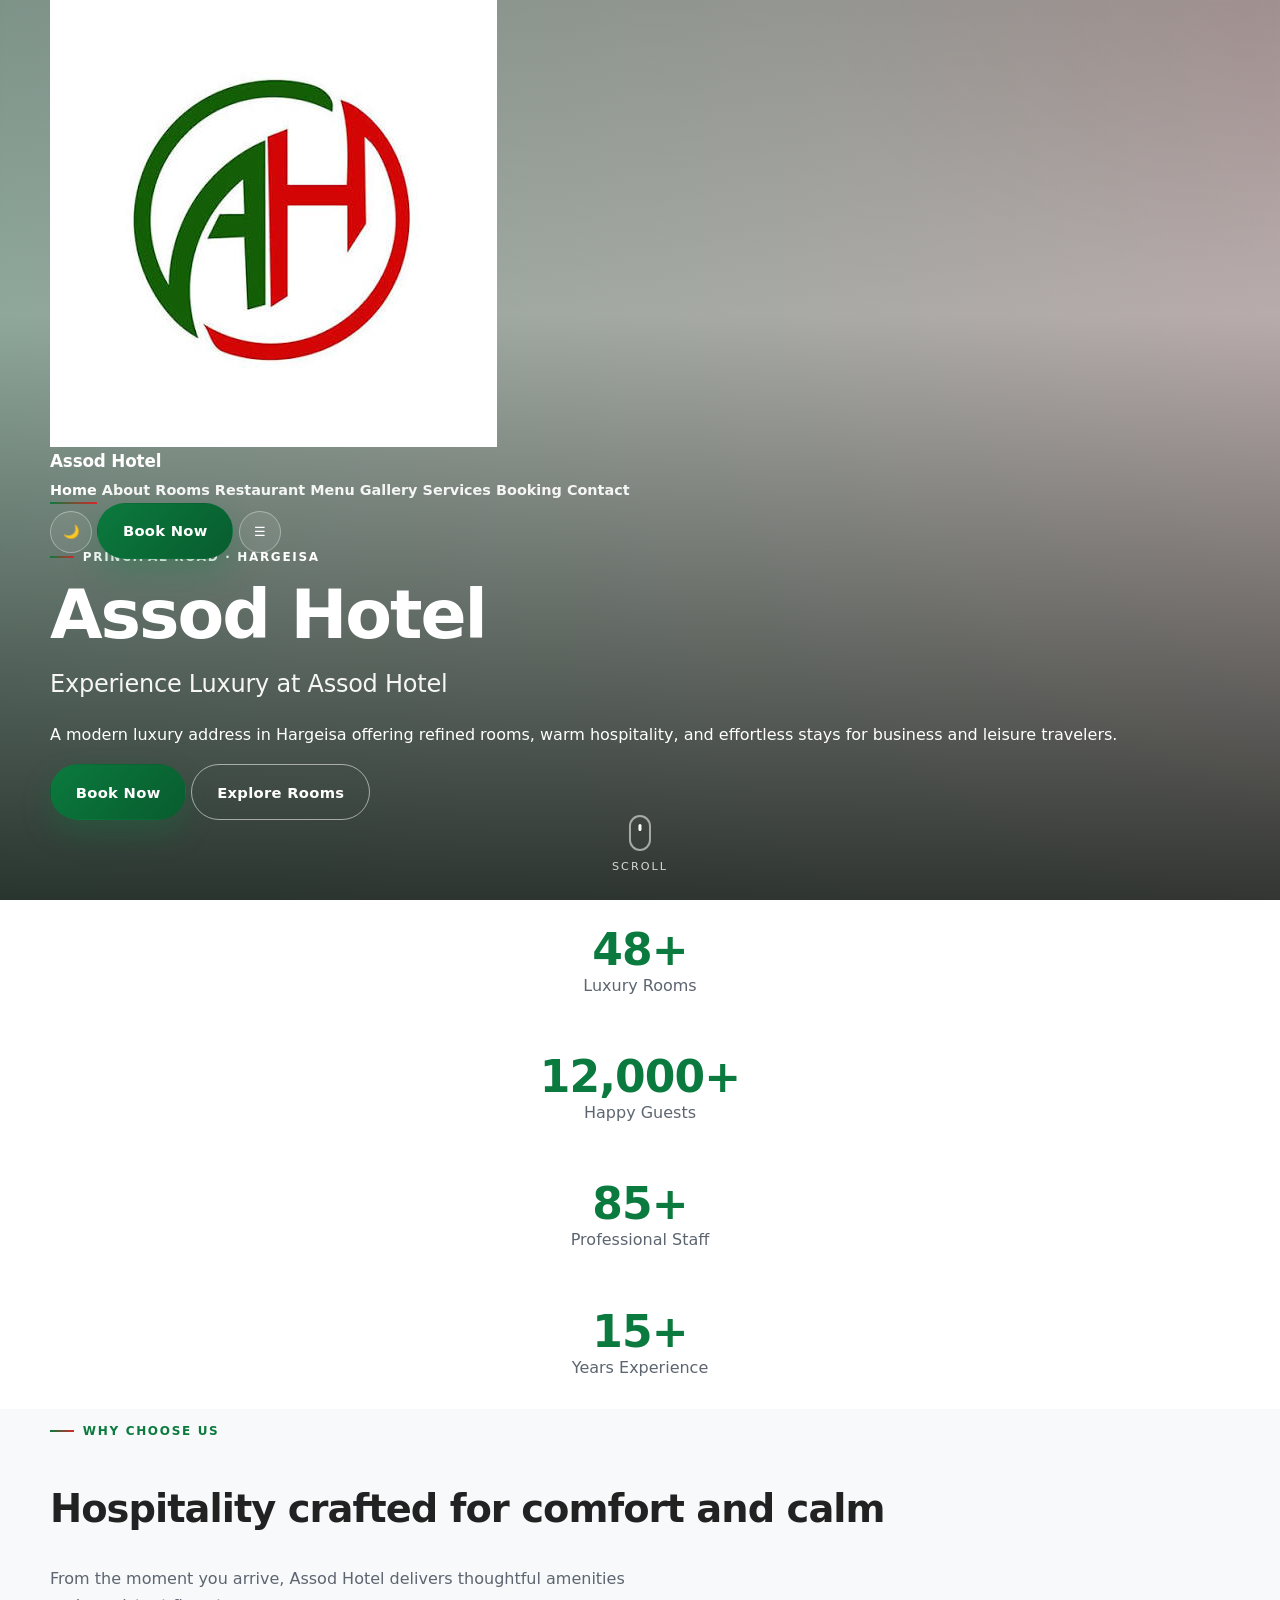
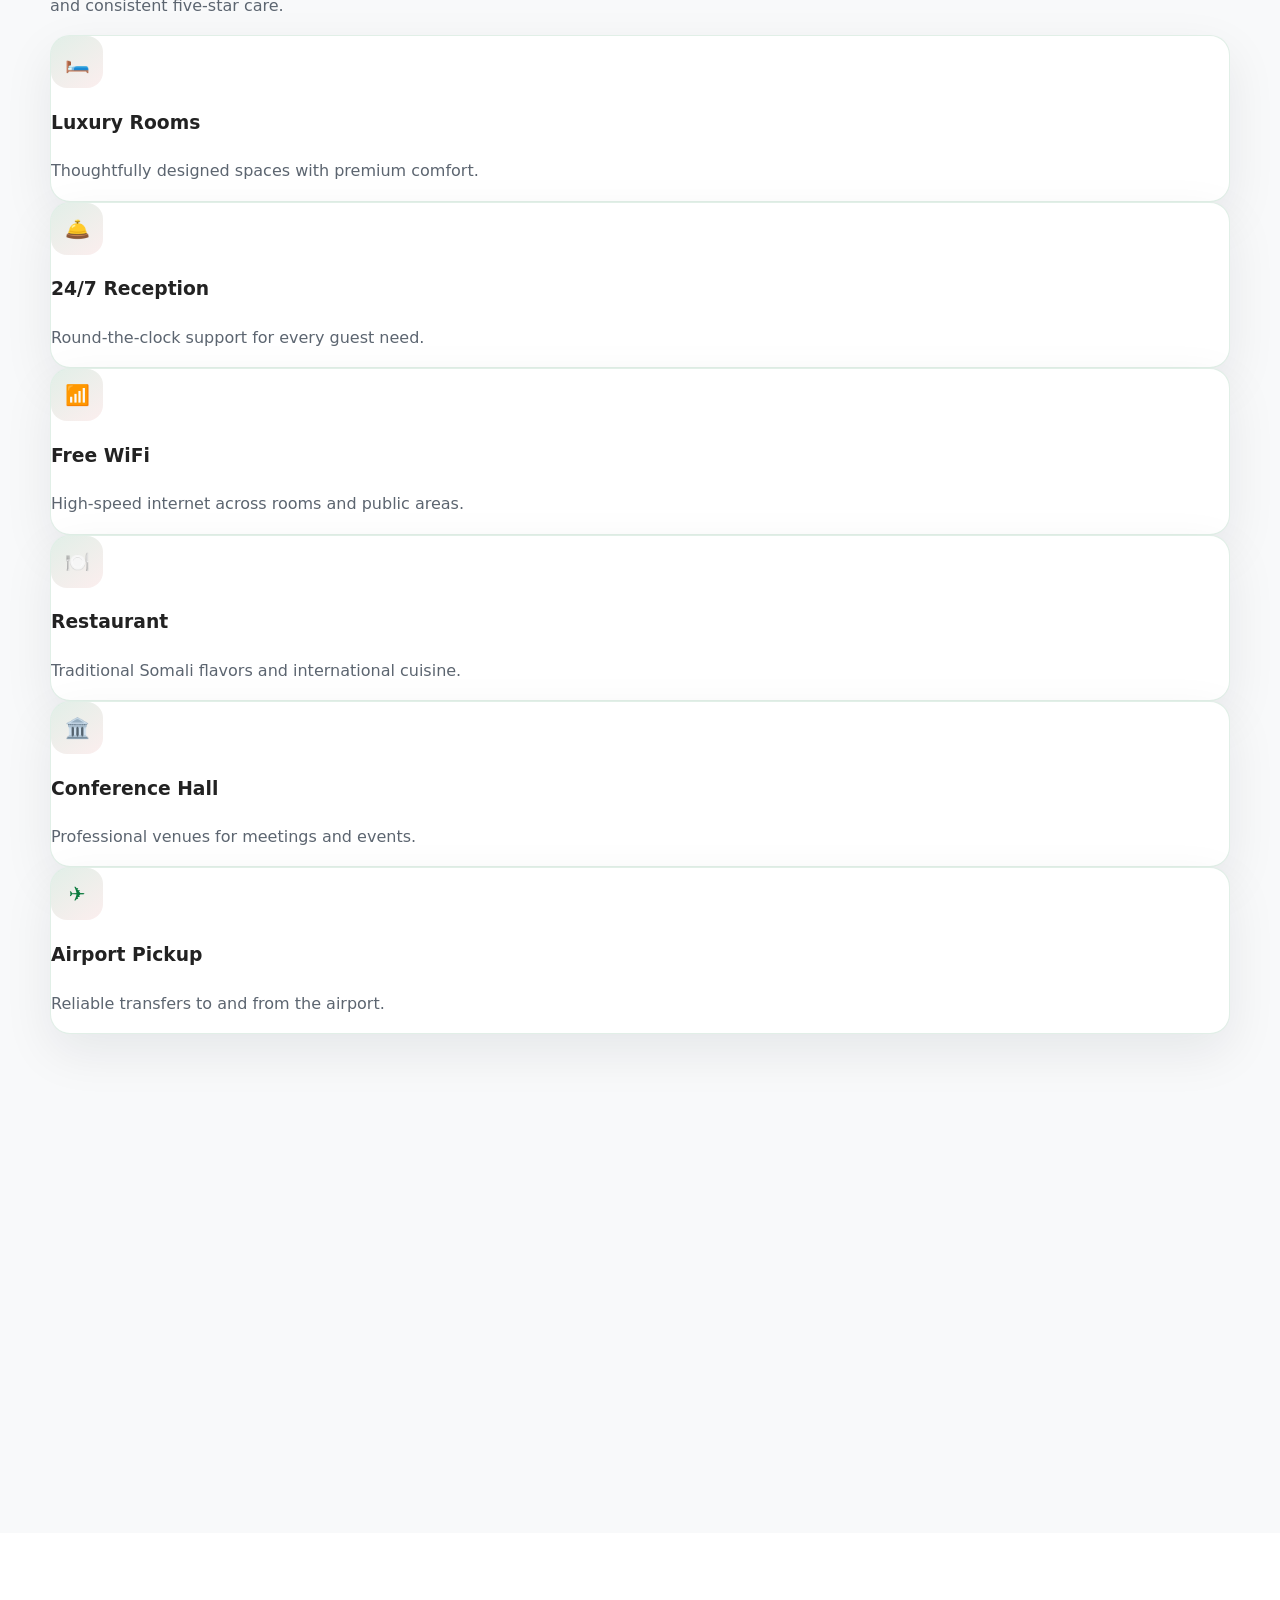
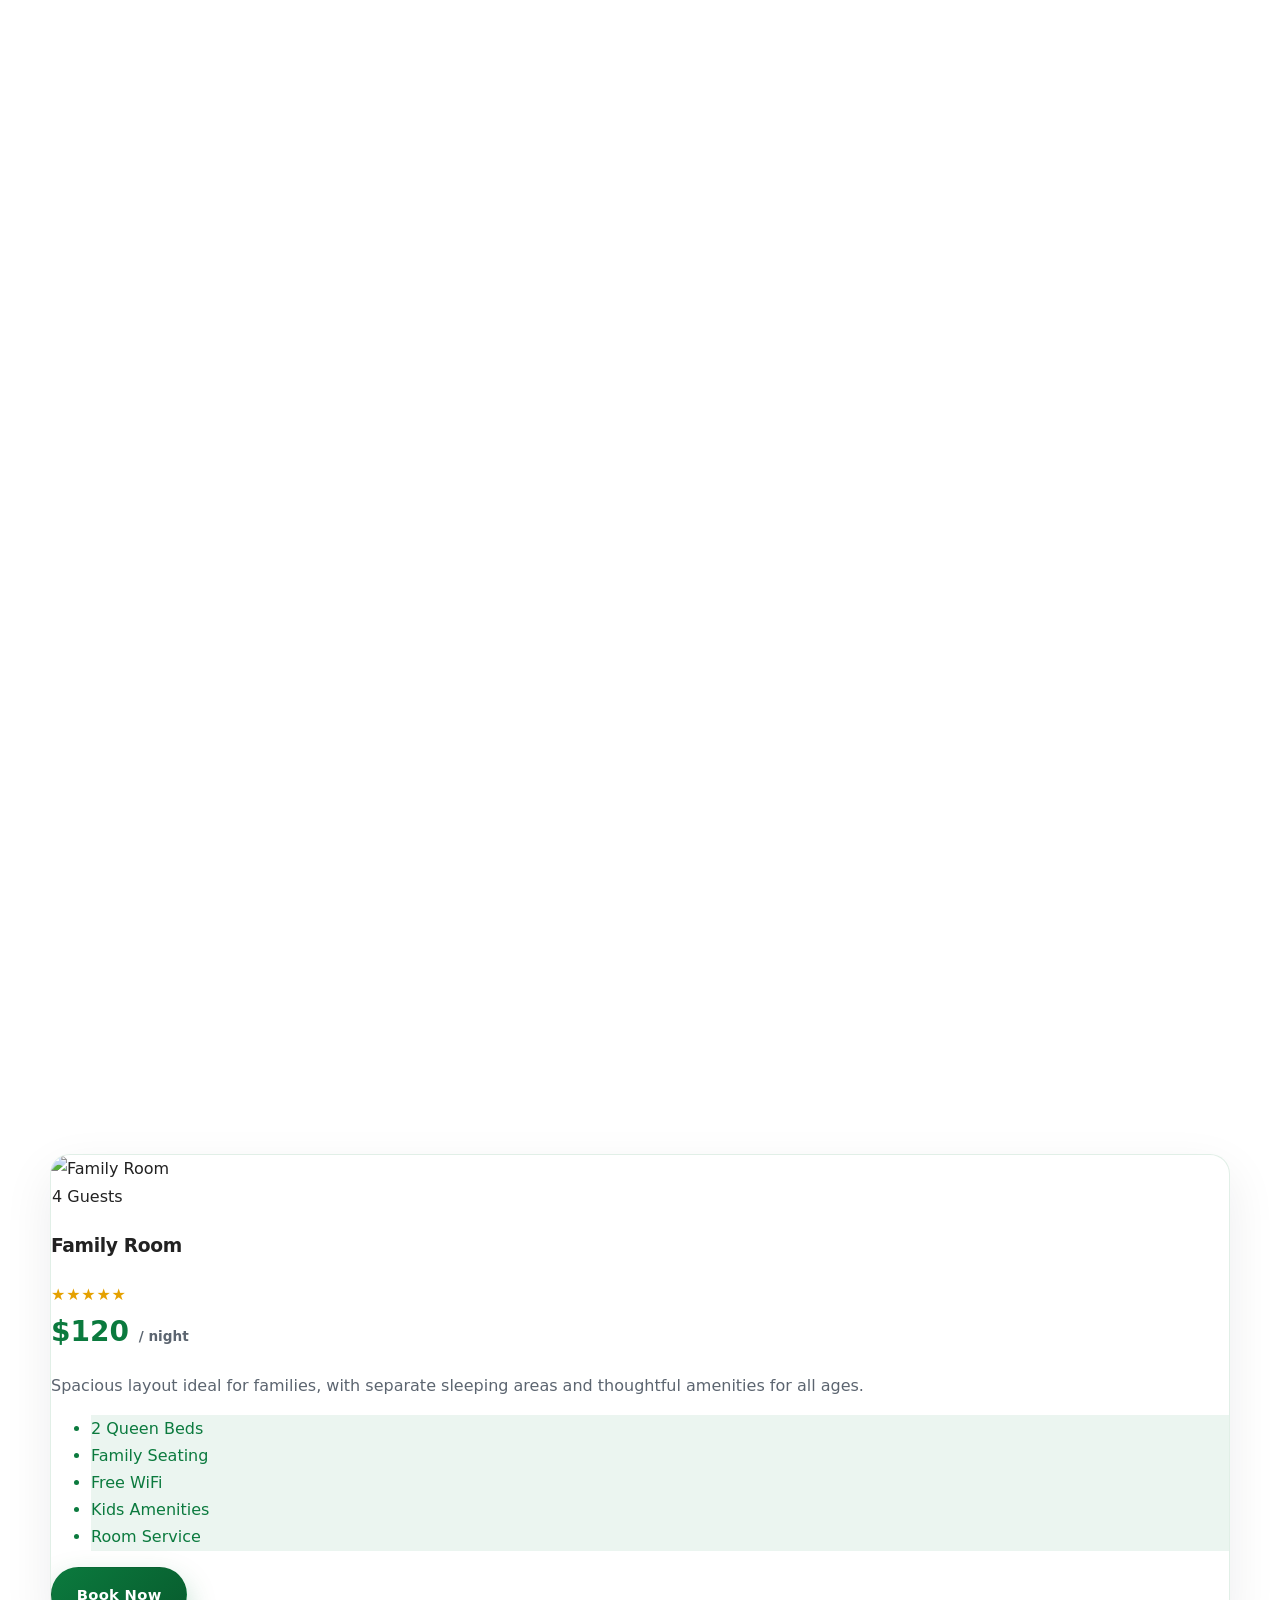
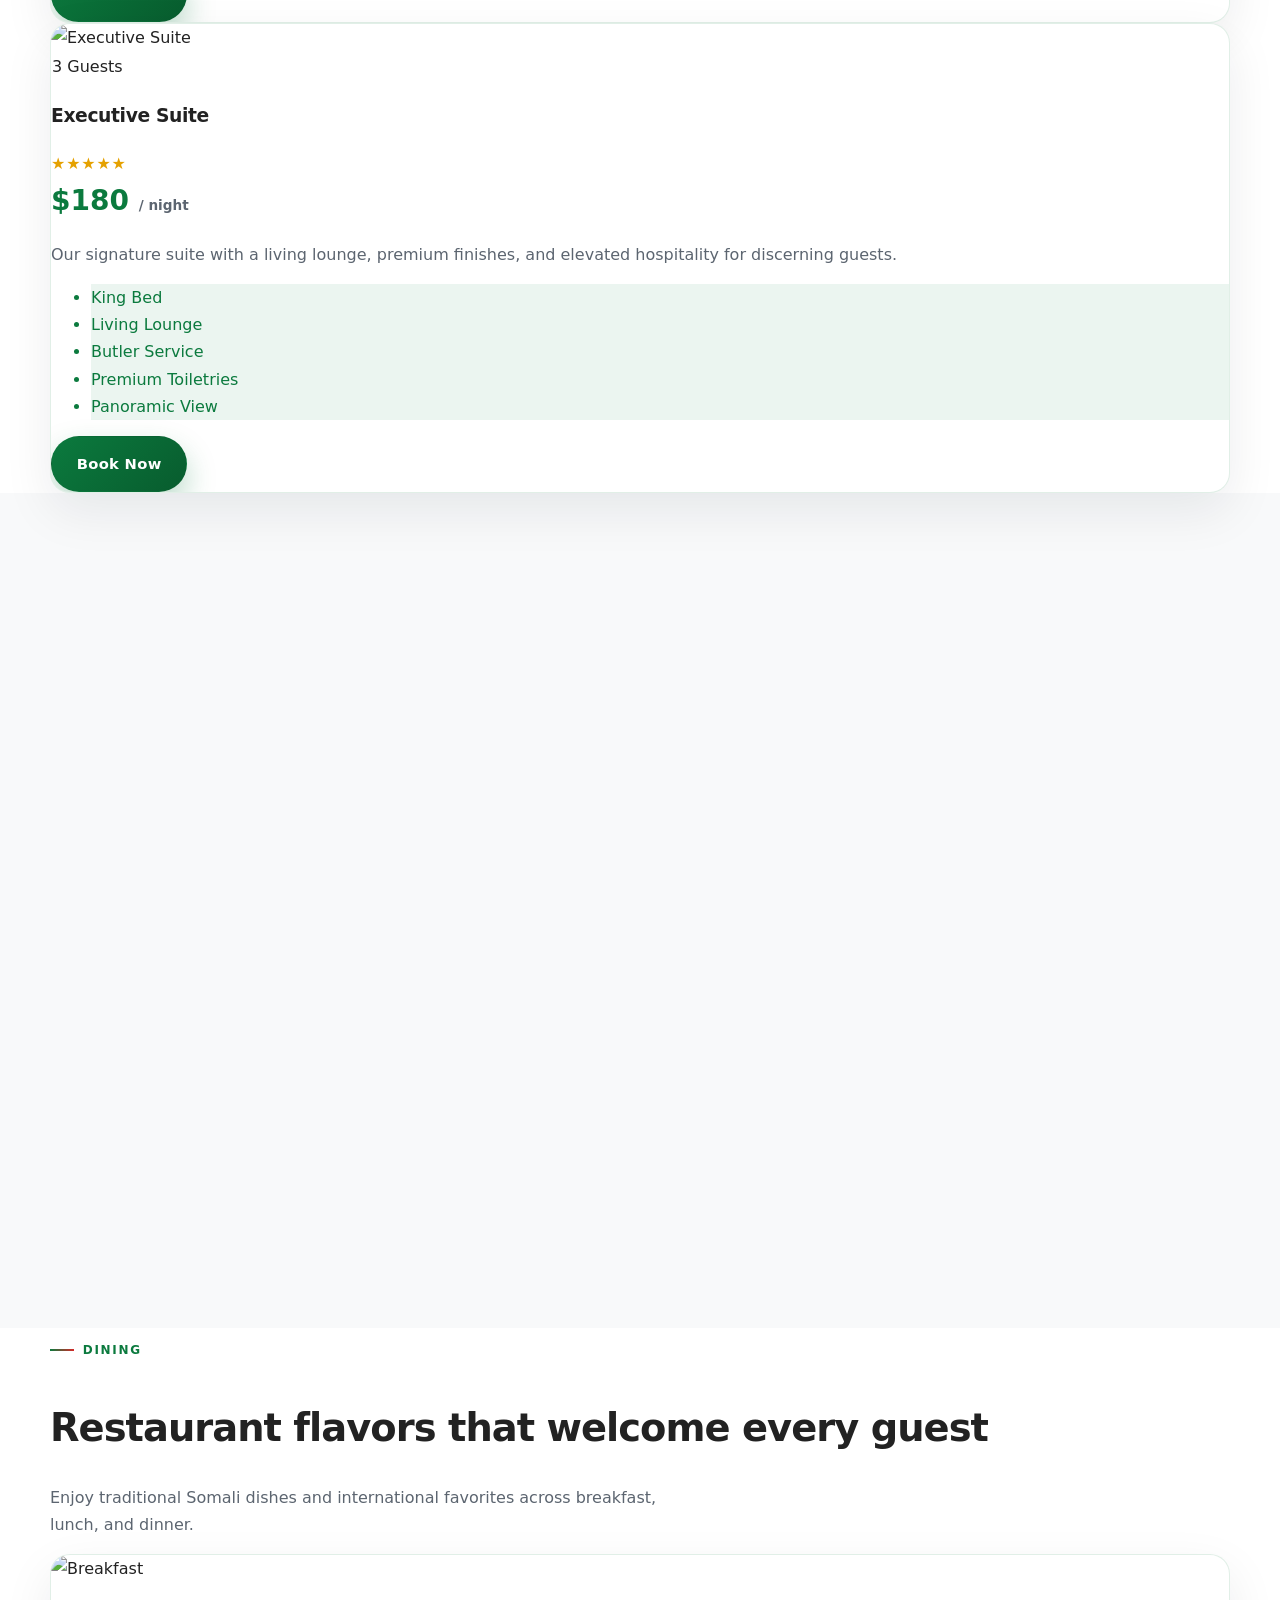
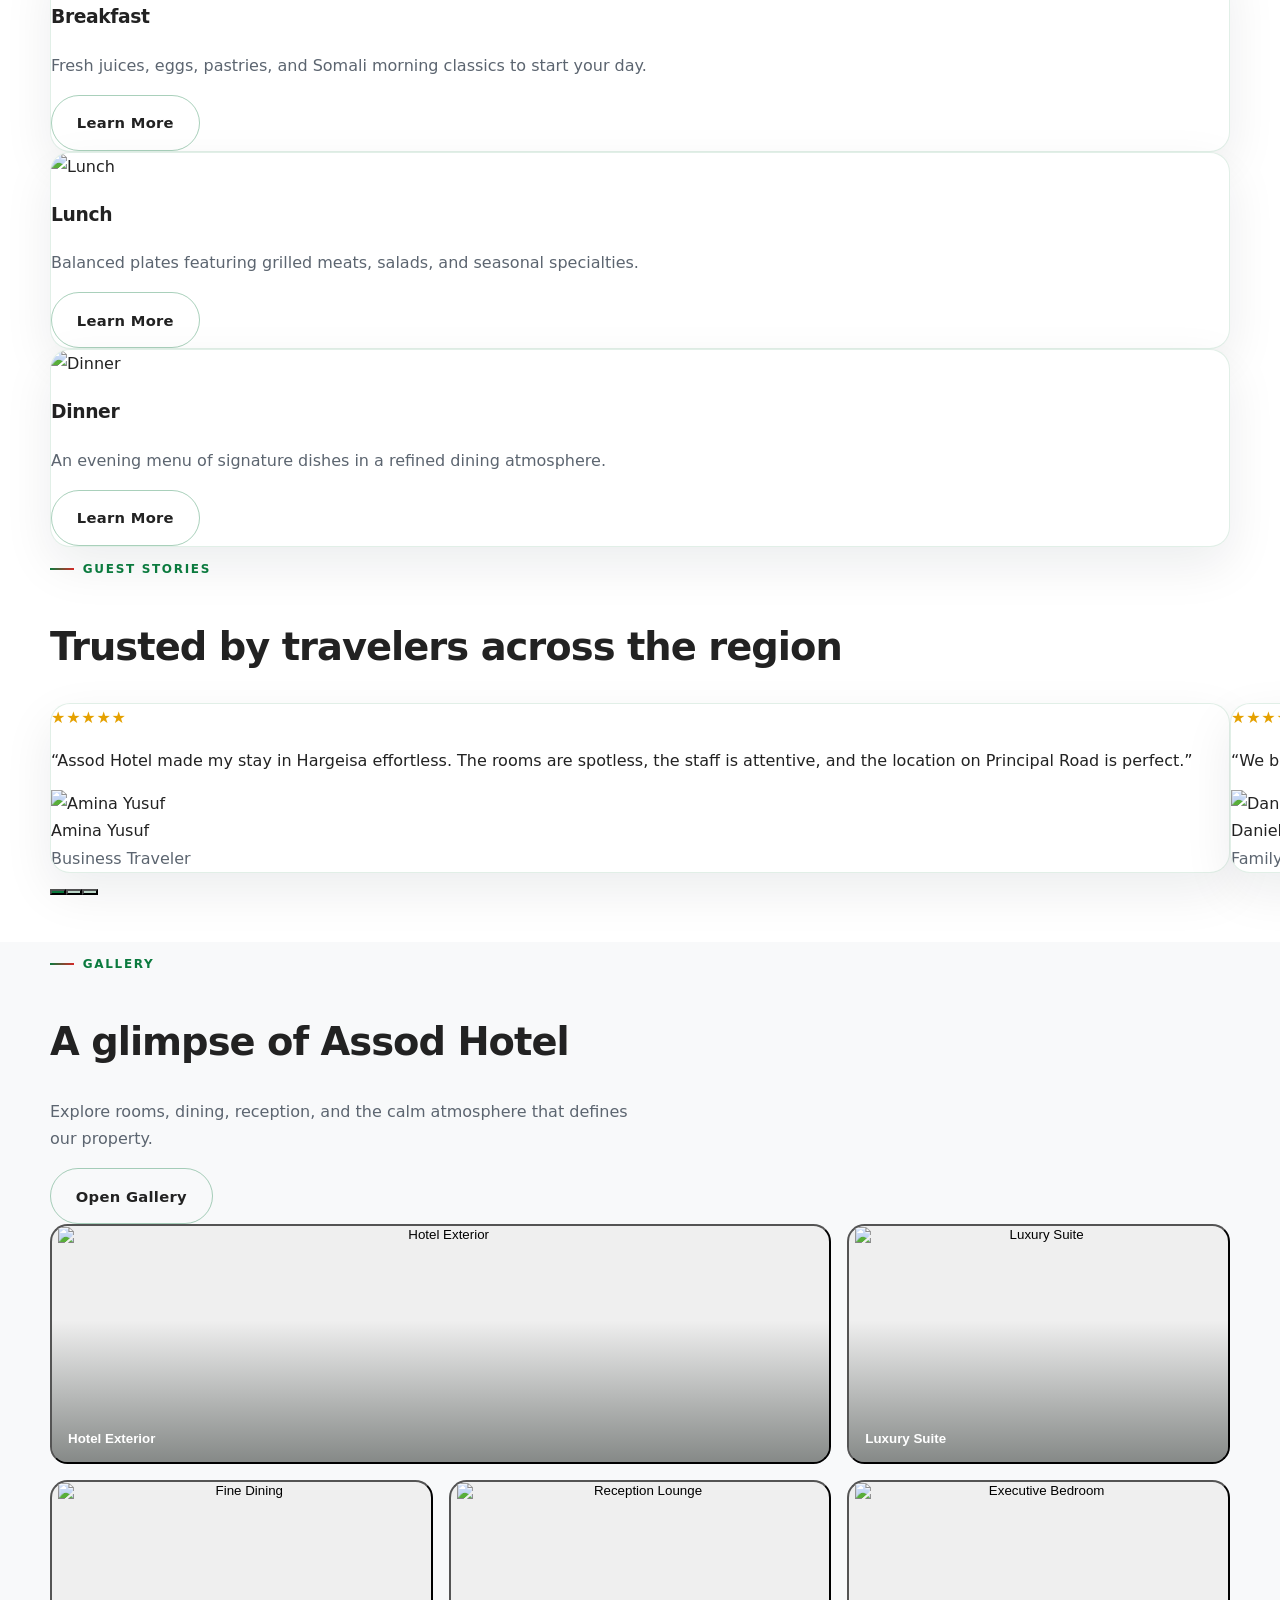
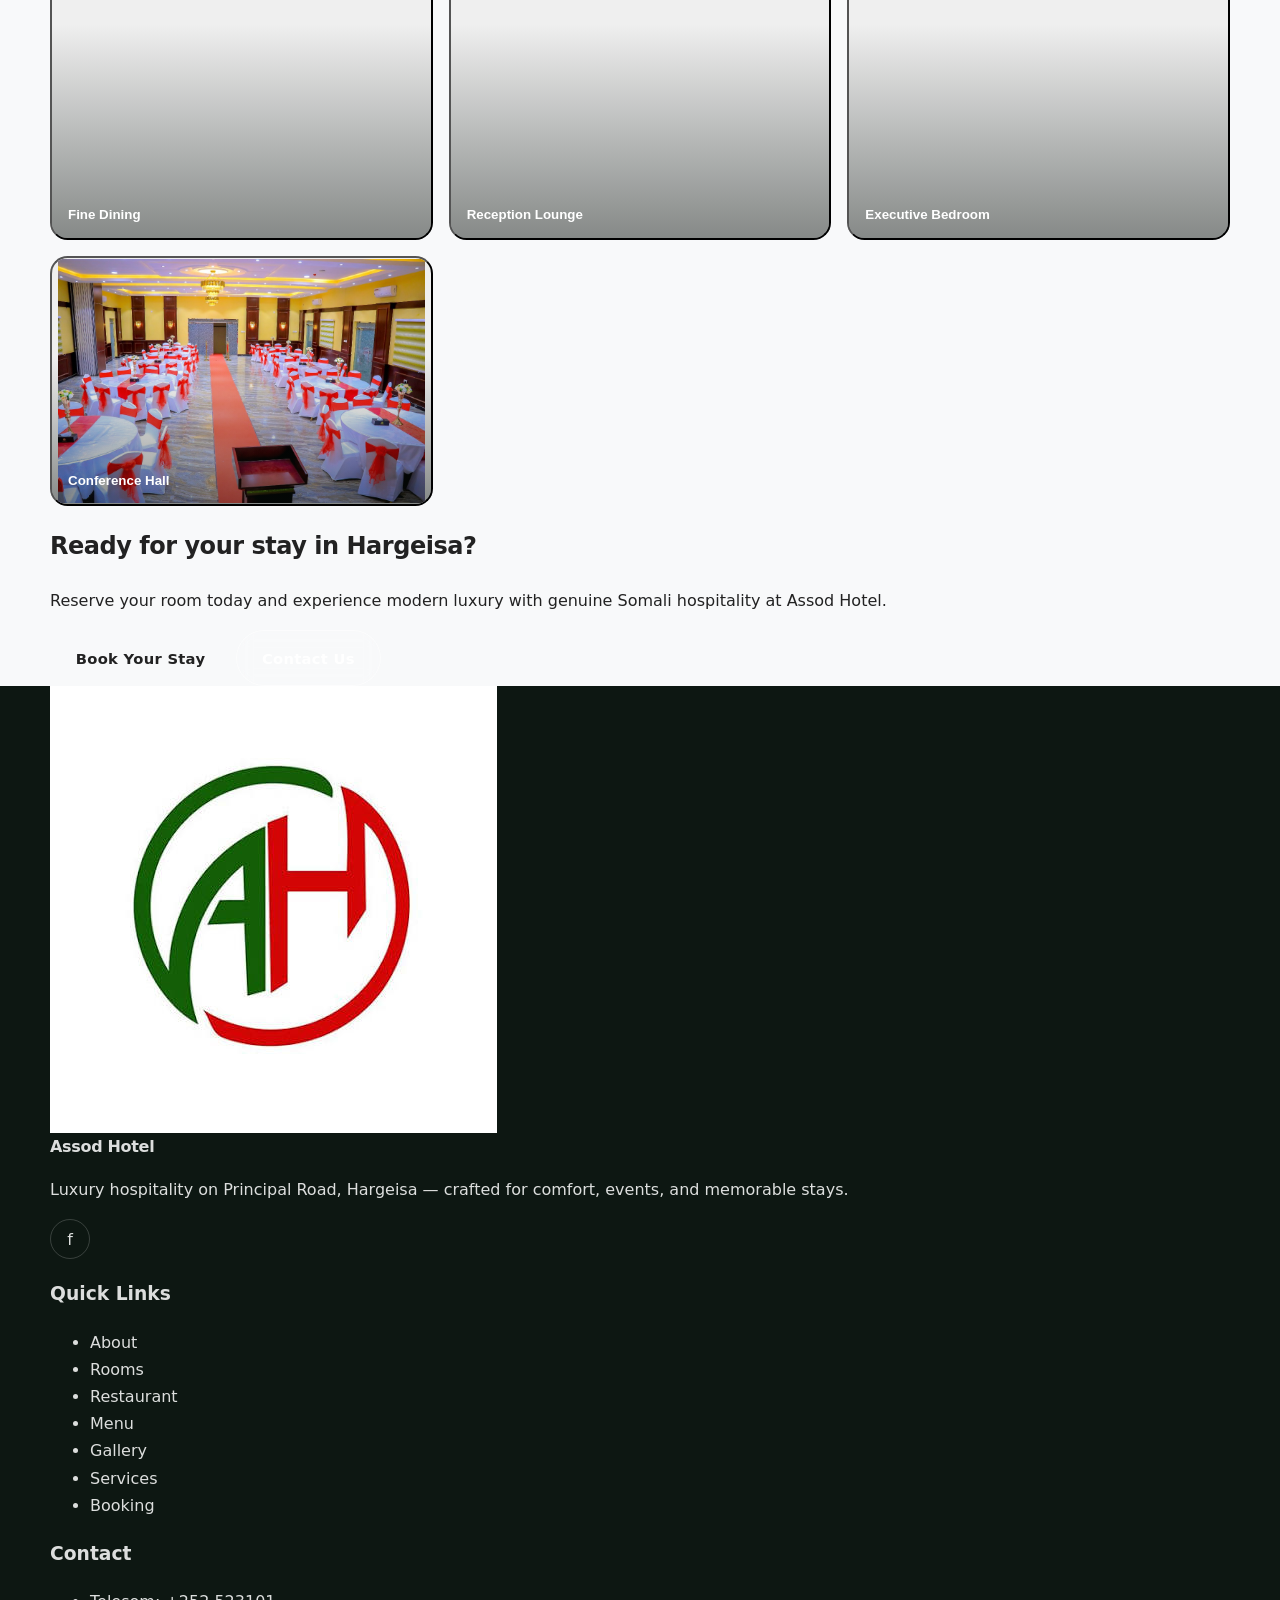
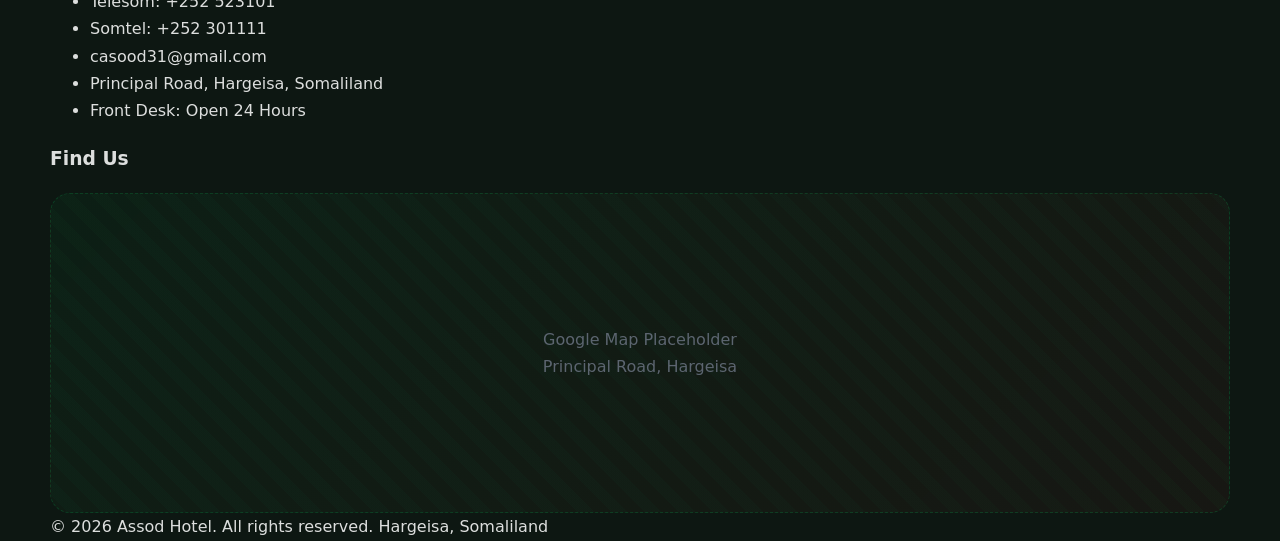
==== index.html @ 48a9e573 "Initial commit" ====
<!DOCTYPE html>
<html lang="en">
<head>
  <meta charset="UTF-8" />
  <meta name="viewport" content="width=device-width, initial-scale=1.0" />
  <meta name="description" content="Assod Hotel — luxury hospitality on Principal Road, Hargeisa, Somaliland." />
  <title>Assod Hotel | Experience Luxury in Hargeisa</title>
  <link rel="icon" href="assets/logo.png" type="image/png" />
  <link rel="preconnect" href="https://fonts.googleapis.com" />
  <link rel="preconnect" href="https://fonts.gstatic.com" crossorigin />
  <link href="https://fonts.googleapis.com/css2?family=Cormorant+Garamond:wght@500;600;700&family=Manrope:wght@400;500;600;700;800&display=swap" rel="stylesheet" />
  <script src="https://cdn.tailwindcss.com"></script>
  <script>
    tailwind.config = {
      darkMode: "class",
      theme: {
        extend: {
          colors: {
            brand: { green: "#0B7A3E", red: "#D62828", light: "#F8F9FA", dark: "#222222" }
          },
          fontFamily: {
            display: ['"Cormorant Garamond"', "Georgia", "serif"],
            sans: ['"Manrope"', "system-ui", "sans-serif"]
          }
        }
      }
    };
  </script>
  <link rel="stylesheet" href="css/style.css" />
</head>
<body class="font-sans antialiased">
  <!-- Sticky Navigation -->
  <header class="site-header is-transparent" data-site-header>
    <div class="container-assod h-full flex items-center justify-between gap-4">
      <a href="index.html" class="flex items-center gap-3 shrink-0">
        <img src="assets/logo.png" alt="Assod Hotel logo" class="w-11 h-11 object-contain" />
        <span class="brand-name hidden sm:inline">Assod Hotel</span>
      </a>

      <nav class="hidden lg:flex items-center gap-6" aria-label="Primary">
        <a href="index.html" class="nav-link is-active" data-nav-link>Home</a>
        <a href="about.html" class="nav-link" data-nav-link>About</a>
        <a href="rooms.html" class="nav-link" data-nav-link>Rooms</a>
        <a href="restaurant.html" class="nav-link" data-nav-link>Restaurant</a>
        <a href="menu.html" class="nav-link" data-nav-link>Menu</a>
        <a href="gallery.html" class="nav-link" data-nav-link>Gallery</a>
        <a href="services.html" class="nav-link" data-nav-link>Services</a>
        <a href="booking.html" class="nav-link" data-nav-link>Booking</a>
        <a href="contact.html" class="nav-link" data-nav-link>Contact</a>
      </nav>

      <div class="flex items-center gap-2 sm:gap-3">
        <button type="button" class="icon-btn" data-theme-toggle aria-label="Toggle dark mode">🌙</button>
        <a href="booking.html" class="btn btn-primary hidden sm:inline-flex !py-2.5 !px-4 text-sm">Book Now</a>
        <button type="button" class="icon-btn lg:hidden" data-menu-open aria-label="Open menu">☰</button>
      </div>
    </div>
  </header>

  <!-- Mobile Menu -->
  <div class="mobile-menu" data-mobile-menu>
    <div class="mobile-panel">
      <div class="flex items-center justify-between mb-8">
        <div class="flex items-center gap-3">
          <img src="assets/logo.png" alt="" class="w-10 h-10" />
          <span class="font-display text-xl font-semibold">Assod Hotel</span>
        </div>
        <button type="button" class="icon-btn !text-[inherit] !border-[var(--border)] !bg-[var(--surface-2)]" data-menu-close aria-label="Close menu">×</button>
      </div>
      <nav class="flex flex-col gap-4 text-lg font-semibold" aria-label="Mobile">
        <a href="index.html" data-menu-close>Home</a>
        <a href="about.html" data-menu-close>About</a>
        <a href="rooms.html" data-menu-close>Rooms</a>
        <a href="restaurant.html" data-menu-close>Restaurant</a>
        <a href="menu.html" data-menu-close>Menu</a>
        <a href="gallery.html" data-menu-close>Gallery</a>
        <a href="services.html" data-menu-close>Services</a>
        <a href="booking.html" data-menu-close>Booking</a>
        <a href="contact.html" data-menu-close>Contact</a>
      </nav>
      <a href="booking.html" class="btn btn-primary w-full mt-8">Book Now</a>
    </div>
  </div>

  <main>
    <!-- Hero -->
    <section class="hero">
      <div class="hero-media" style="background-image:url('https://images.unsplash.com/photo-1566073771259-6a8506099945?auto=format&amp;fit=crop&amp;w=2000&amp;q=80')"></div>
      <div class="hero-overlay"></div>
      <div class="hero-content">
        <div class="container-assod">
          <p class="section-kicker !text-white/90 mb-4" style="color:#fff">Principal Road · Hargeisa</p>
          <h1 class="hero-brand">Assod Hotel</h1>
          <p class="hero-sub">Experience Luxury at Assod Hotel</p>
          <p class="max-w-xl text-white/85 text-base md:text-lg mb-8">
            A modern luxury address in Hargeisa offering refined rooms, warm hospitality, and effortless stays for business and leisure travelers.
          </p>
          <div class="flex flex-wrap gap-3">
            <a href="booking.html" class="btn btn-primary">Book Now</a>
            <a href="rooms.html" class="btn btn-outline">Explore Rooms</a>
          </div>
        </div>
      </div>
      <div class="scroll-indicator" aria-hidden="true">
        <div class="scroll-mouse"></div>
        <span>Scroll</span>
      </div>
    </section>

    <!-- Stats -->
    <section class="py-16 surface">
      <div class="container-assod">
        <div class="grid grid-cols-2 lg:grid-cols-4 gap-4" data-stats-grid></div>
      </div>
    </section>

    <!-- Why Choose / Features -->
    <section class="py-20">
      <div class="container-assod">
        <div class="max-w-2xl mb-12 reveal">
          <p class="section-kicker mb-3">Why Choose Us</p>
          <h2 class="section-title mb-4">Hospitality crafted for comfort and calm</h2>
          <p class="section-lead">From the moment you arrive, Assod Hotel delivers thoughtful amenities and consistent five-star care.</p>
        </div>
        <div class="grid sm:grid-cols-2 lg:grid-cols-3 gap-5" data-features-grid></div>
      </div>
    </section>

    <!-- Featured Rooms -->
    <section class="py-20 surface">
      <div class="container-assod">
        <div class="flex flex-col md:flex-row md:items-end md:justify-between gap-6 mb-12 reveal">
          <div class="max-w-xl">
            <p class="section-kicker mb-3">Featured Rooms</p>
            <h2 class="section-title mb-4">Stay in rooms designed for rest and refinement</h2>
            <p class="section-lead">Choose from luxury rooms, family spaces, and our executive suite — all with premium finishes and attentive service.</p>
          </div>
          <a href="rooms.html" class="btn btn-outline-dark shrink-0">View All Rooms</a>
        </div>
        <div class="grid md:grid-cols-2 xl:grid-cols-4 gap-6" data-rooms-grid data-limit="4"></div>
      </div>
    </section>

    <!-- Our Services Preview -->
    <section class="py-20">
      <div class="container-assod">
        <div class="flex flex-col md:flex-row md:items-end md:justify-between gap-6 mb-12 reveal">
          <div class="max-w-xl">
            <p class="section-kicker mb-3">Our Services</p>
            <h2 class="section-title mb-4">Premium amenities for every guest</h2>
            <p class="section-lead">Restaurant dining, fitness, banquet spaces, meeting rooms, and more — all designed for a seamless Assod stay.</p>
          </div>
          <a href="services.html" class="btn btn-outline-dark shrink-0">View All Services</a>
        </div>
        <div class="services-grid" data-services-grid data-limit="3"></div>
      </div>
    </section>

    <!-- Restaurant Preview -->
    <section class="py-20 surface">
      <div class="container-assod">
        <div class="max-w-2xl mb-12 reveal">
          <p class="section-kicker mb-3">Dining</p>
          <h2 class="section-title mb-4">Restaurant flavors that welcome every guest</h2>
          <p class="section-lead">Enjoy traditional Somali dishes and international favorites across breakfast, lunch, and dinner.</p>
        </div>
        <div class="grid md:grid-cols-3 gap-6" data-restaurant-preview></div>
      </div>
    </section>

    <!-- Testimonials -->
    <section class="py-20 surface">
      <div class="container-assod">
        <div class="max-w-2xl mb-12 reveal">
          <p class="section-kicker mb-3">Guest Stories</p>
          <h2 class="section-title mb-4">Trusted by travelers across the region</h2>
        </div>
        <div class="relative max-w-3xl mx-auto reveal" data-testimonials>
          <div class="overflow-hidden">
            <div class="testimonial-track flex transition-transform duration-500" data-testimonial-track style="transform:translateX(0)"></div>
          </div>
          <div class="flex items-center justify-between mt-6">
            <div class="flex gap-2" data-testimonial-dots></div>
            <div class="flex gap-2">
              <button type="button" class="icon-btn !text-[inherit] !border-[var(--border)] !bg-[var(--surface)]" data-testimonial-prev aria-label="Previous">‹</button>
              <button type="button" class="icon-btn !text-[inherit] !border-[var(--border)] !bg-[var(--surface)]" data-testimonial-next aria-label="Next">›</button>
            </div>
          </div>
        </div>
      </div>
    </section>

    <!-- Gallery Preview -->
    <section class="py-20">
      <div class="container-assod">
        <div class="flex flex-col md:flex-row md:items-end md:justify-between gap-6 mb-12 reveal">
          <div class="max-w-xl">
            <p class="section-kicker mb-3">Gallery</p>
            <h2 class="section-title mb-4">A glimpse of Assod Hotel</h2>
            <p class="section-lead">Explore rooms, dining, reception, and the calm atmosphere that defines our property.</p>
          </div>
          <a href="gallery.html" class="btn btn-outline-dark shrink-0">Open Gallery</a>
        </div>
        <div class="gallery-grid" data-home-gallery></div>
      </div>
    </section>

    <!-- CTA -->
    <section class="py-20 relative overflow-hidden">
      <div class="absolute inset-0" style="background:linear-gradient(135deg,#0B7A3E 0%,#085c2e 55%,#8b1c1c 100%)"></div>
      <div class="container-assod relative z-10 text-white text-center reveal">
        <h2 class="font-display text-4xl md:text-5xl font-semibold mb-4">Ready for your stay in Hargeisa?</h2>
        <p class="max-w-xl mx-auto text-white/85 mb-8">Reserve your room today and experience modern luxury with genuine Somali hospitality at Assod Hotel.</p>
        <div class="flex flex-wrap justify-center gap-3">
          <a href="booking.html" class="btn bg-white text-brand-green hover:bg-brand-light">Book Your Stay</a>
          <a href="contact.html" class="btn btn-outline">Contact Us</a>
        </div>
      </div>
    </section>
  </main>

  <!-- Footer -->
  <footer class="site-footer pt-16 pb-8">
    <div class="container-assod grid md:grid-cols-2 lg:grid-cols-4 gap-10 mb-12">
      <div>
        <div class="flex items-center gap-3 mb-4">
          <img src="assets/logo.png" alt="Assod Hotel" class="w-12 h-12 bg-white rounded-full p-1" />
          <span class="font-display text-2xl font-semibold text-white">Assod Hotel</span>
        </div>
        <p class="text-white/70 text-sm leading-relaxed mb-5">Luxury hospitality on Principal Road, Hargeisa — crafted for comfort, events, and memorable stays.</p>
        <a href="https://facebook.com" class="social-link" aria-label="Facebook" target="_blank" rel="noopener">f</a>
      </div>
      <div>
        <h3 class="font-bold text-white mb-4">Quick Links</h3>
        <ul class="space-y-2 text-sm text-white/75">
          <li><a href="about.html">About</a></li>
          <li><a href="rooms.html">Rooms</a></li>
          <li><a href="restaurant.html">Restaurant</a></li>
          <li><a href="menu.html">Menu</a></li>
          <li><a href="gallery.html">Gallery</a></li>
          <li><a href="services.html">Services</a></li>
          <li><a href="booking.html">Booking</a></li>
        </ul>
      </div>
      <div>
        <h3 class="font-bold text-white mb-4">Contact</h3>
        <ul class="space-y-2 text-sm text-white/75">
          <li>Telesom: <a href="tel:+252523101">+252 523101</a></li>
          <li>Somtel: <a href="tel:+252301111">+252 301111</a></li>
          <li><a href="mailto:casood31@gmail.com">casood31@gmail.com</a></li>
          <li>Principal Road, Hargeisa, Somaliland</li>
          <li>Front Desk: Open 24 Hours</li>
        </ul>
      </div>
      <div>
        <h3 class="font-bold text-white mb-4">Find Us</h3>
        <div class="map-placeholder !min-h-[180px] !text-white/70 !border-white/20">
          <div>
            <div class="font-semibold text-white mb-1">Google Map Placeholder</div>
            <div class="text-xs">Principal Road, Hargeisa</div>
          </div>
        </div>
      </div>
    </div>
    <div class="container-assod border-t border-white/10 pt-6 text-sm text-white/55 flex flex-col sm:flex-row gap-2 sm:justify-between">
      <span>© <span data-year></span> Assod Hotel. All rights reserved.</span>
      <span>Hargeisa, Somaliland</span>
    </div>
  </footer>

  <script src="js/app.js"></script>
</body>
</html>
---- css/style.css ----
/* =========================================================
   Assod Hotel — Custom Styles
   Brand: #0B7A3E (green) · #D62828 (red) · #FFFFFF
   ========================================================= */

:root {
  --brand-green: #0B7A3E;
  --brand-green-dark: #085c2e;
  --brand-green-light: #0f944c;
  --brand-red: #D62828;
  --brand-red-dark: #b01f1f;
  --white: #FFFFFF;
  --light-gray: #F8F9FA;
  --dark-text: #222222;
  --muted: #5c6570;
  --border: rgba(11, 122, 62, 0.12);
  --shadow: 0 18px 50px rgba(17, 24, 39, 0.08);
  --shadow-lg: 0 28px 70px rgba(17, 24, 39, 0.14);
  --radius: 1.25rem;
  --nav-h: 80px;
  --font-display: "Inter", system-ui, -apple-system, "Segoe UI", sans-serif;
  --font-body: "Inter", system-ui, -apple-system, "Segoe UI", sans-serif;
  --surface: #ffffff;
  --surface-2: #f4f6f5;
  --text: #222222;
  --text-muted: #5c6570;
  --overlay: rgba(10, 22, 16, 0.55);
}

html.dark {
  --light-gray: #121816;
  --dark-text: #f3f5f4;
  --muted: #a7b0aa;
  --border: rgba(255, 255, 255, 0.08);
  --shadow: 0 18px 50px rgba(0, 0, 0, 0.35);
  --shadow-lg: 0 28px 70px rgba(0, 0, 0, 0.45);
  --surface: #161d19;
  --surface-2: #1d2621;
  --text: #f3f5f4;
  --text-muted: #a7b0aa;
  --overlay: rgba(4, 10, 7, 0.72);
}

*,
*::before,
*::after {
  box-sizing: border-box;
}

html {
  scroll-behavior: smooth;
}

body {
  margin: 0;
  font-family: var(--font-body);
  color: var(--text);
  background:
    radial-gradient(1200px 600px at 10% -10%, rgba(11, 122, 62, 0.08), transparent 60%),
    radial-gradient(900px 500px at 100% 0%, rgba(214, 40, 40, 0.06), transparent 55%),
    var(--light-gray);
  line-height: 1.7;
  overflow-x: hidden;
  transition: background 0.35s ease, color 0.35s ease;
}

img {
  max-width: 100%;
  display: block;
}

a {
  color: inherit;
  text-decoration: none;
}

::selection {
  background: rgba(11, 122, 62, 0.2);
  color: var(--brand-green-dark);
}

/* Typography */
.font-display {
  font-family: var(--font-display);
  font-weight: 600;
  letter-spacing: -0.02em;
}

.section-kicker {
  display: inline-flex;
  align-items: center;
  gap: 0.55rem;
  font-size: 0.75rem;
  font-weight: 600;
  letter-spacing: 0.14em;
  text-transform: uppercase;
  color: var(--brand-green);
}

.section-kicker::before {
  content: "";
  width: 1.5rem;
  height: 2px;
  background: linear-gradient(90deg, var(--brand-green), var(--brand-red));
}

.section-title {
  font-family: var(--font-display);
  font-weight: 650;
  font-weight: 600;
  font-size: clamp(1.75rem, 3vw, 2.5rem);
  line-height: 1.25;
  letter-spacing: -0.025em;
  color: var(--text);
}

.section-lead {
  max-width: 38rem;
  color: var(--text-muted);
  font-size: 1rem;
  line-height: 1.7;
  font-weight: 400;
}

/* Buttons */
.btn {
  display: inline-flex;
  align-items: center;
  justify-content: center;
  gap: 0.55rem;
  padding: 0.9rem 1.55rem;
  border-radius: 999px;
  font-weight: 700;
  font-size: 0.92rem;
  letter-spacing: 0.02em;
  border: 1px solid transparent;
  cursor: pointer;
  transition: transform 0.25s ease, box-shadow 0.25s ease, background 0.25s ease, color 0.25s ease, border-color 0.25s ease;
}

.btn:hover {
  transform: translateY(-2px);
}

.btn:active {
  transform: translateY(0);
}

.btn-primary {
  background: linear-gradient(135deg, var(--brand-green) 0%, var(--brand-green-dark) 100%);
  color: #fff;
  box-shadow: 0 14px 30px rgba(11, 122, 62, 0.28);
}

.btn-primary:hover {
  box-shadow: 0 18px 36px rgba(11, 122, 62, 0.36);
}

.btn-accent {
  background: linear-gradient(135deg, var(--brand-red) 0%, var(--brand-red-dark) 100%);
  color: #fff;
  box-shadow: 0 14px 30px rgba(214, 40, 40, 0.28);
}

.btn-outline {
  background: transparent;
  color: #fff;
  border-color: rgba(255, 255, 255, 0.55);
  backdrop-filter: blur(8px);
}

.btn-outline:hover {
  background: rgba(255, 255, 255, 0.12);
  border-color: #fff;
}

.btn-outline-dark {
  background: transparent;
  color: var(--text);
  border-color: rgba(11, 122, 62, 0.35);
}

.btn-outline-dark:hover {
  background: rgba(11, 122, 62, 0.08);
  border-color: var(--brand-green);
  color: var(--brand-green);
}

html.dark .btn-outline-dark {
  border-color: rgba(255, 255, 255, 0.2);
  color: var(--text);
}

/* Navbar */
.site-header {
  position: fixed;
  inset: 0 0 auto 0;
  z-index: 1000;
  height: var(--nav-h);
  transition: background 0.35s ease, box-shadow 0.35s ease, backdrop-filter 0.35s ease;
}

.site-header.is-transparent {
  background: transparent;
}

.site-header.is-scrolled {
  background: rgba(255, 255, 255, 0.92);
  backdrop-filter: blur(16px);
  box-shadow: 0 8px 30px rgba(0, 0, 0, 0.08);
}

html.dark .site-header.is-scrolled {
  background: rgba(14, 20, 17, 0.92);
  box-shadow: 0 8px 30px rgba(0, 0, 0, 0.35);
}

.nav-link {
  position: relative;
  font-size: 0.9rem;
  font-weight: 600;
  color: rgba(255, 255, 255, 0.92);
  transition: color 0.2s ease;
}

.site-header.is-scrolled .nav-link {
  color: var(--text);
}

.nav-link::after {
  content: "";
  position: absolute;
  left: 0;
  bottom: -6px;
  width: 0;
  height: 2px;
  background: linear-gradient(90deg, var(--brand-green), var(--brand-red));
  transition: width 0.25s ease;
}

.nav-link:hover::after,
.nav-link.is-active::after {
  width: 100%;
}

.nav-link.is-active {
  color: var(--brand-green);
}

.site-header.is-transparent .nav-link.is-active {
  color: #fff;
}

.brand-name {
  font-family: var(--font-display);
  font-size: 1.05rem;
  font-weight: 600;
  letter-spacing: -0.01em;
  color: #fff;
}

.site-header.is-scrolled .brand-name {
  color: var(--text);
}

.icon-btn {
  width: 42px;
  height: 42px;
  border-radius: 999px;
  display: inline-flex;
  align-items: center;
  justify-content: center;
  border: 1px solid rgba(255, 255, 255, 0.35);
  background: rgba(255, 255, 255, 0.08);
  color: #fff;
  cursor: pointer;
  transition: 0.25s ease;
}

.site-header.is-scrolled .icon-btn {
  border-color: var(--border);
  background: var(--surface);
  color: var(--text);
}

.icon-btn:hover {
  transform: translateY(-1px);
  border-color: var(--brand-green);
  color: var(--brand-green);
}

/* Mobile menu */
.mobile-menu {
  position: fixed;
  inset: 0;
  z-index: 1100;
  background: rgba(8, 14, 11, 0.55);
  opacity: 0;
  pointer-events: none;
  transition: opacity 0.3s ease;
}

.mobile-menu.is-open {
  opacity: 1;
  pointer-events: auto;
}

.mobile-panel {
  position: absolute;
  top: 0;
  right: 0;
  width: min(88vw, 360px);
  height: 100%;
  background: var(--surface);
  color: var(--text);
  padding: 1.5rem;
  transform: translateX(100%);
  transition: transform 0.35s cubic-bezier(0.22, 1, 0.36, 1);
  box-shadow: var(--shadow-lg);
}

.mobile-menu.is-open .mobile-panel {
  transform: translateX(0);
}

/* Hero */
.hero {
  position: relative;
  min-height: 100vh;
  display: flex;
  align-items: flex-end;
  color: #fff;
  overflow: hidden;
}

.hero-media {
  position: absolute;
  inset: 0;
  background-size: cover;
  background-position: center;
  transform: scale(1.04);
  animation: heroZoom 18s ease-in-out infinite alternate;
}

.hero-overlay {
  position: absolute;
  inset: 0;
  background:
    linear-gradient(180deg, rgba(8, 16, 12, 0.35) 0%, rgba(8, 16, 12, 0.25) 35%, rgba(8, 16, 12, 0.82) 100%),
    linear-gradient(90deg, rgba(11, 122, 62, 0.25), rgba(214, 40, 40, 0.12));
}

.hero-content {
  position: relative;
  z-index: 2;
  width: 100%;
  padding: calc(var(--nav-h) + 3rem) 0 5rem;
}

.hero-brand {
  font-family: var(--font-display);
  font-size: clamp(2.5rem, 6vw, 4.25rem);
  font-weight: 700;
  line-height: 1.05;
  letter-spacing: -0.03em;
  margin: 0 0 0.85rem;
}

.hero-sub {
  font-family: var(--font-display);
  font-size: clamp(1.15rem, 2.2vw, 1.5rem);
  font-weight: 500;
  opacity: 0.95;
  margin: 0 0 1rem;
  letter-spacing: -0.01em;
}

.scroll-indicator {
  position: absolute;
  left: 50%;
  bottom: 1.5rem;
  transform: translateX(-50%);
  z-index: 3;
  display: flex;
  flex-direction: column;
  align-items: center;
  gap: 0.4rem;
  color: rgba(255, 255, 255, 0.8);
  font-size: 0.7rem;
  letter-spacing: 0.18em;
  text-transform: uppercase;
}

.scroll-mouse {
  width: 22px;
  height: 36px;
  border: 2px solid rgba(255, 255, 255, 0.55);
  border-radius: 999px;
  position: relative;
}

.scroll-mouse::before {
  content: "";
  position: absolute;
  top: 7px;
  left: 50%;
  width: 3px;
  height: 7px;
  border-radius: 999px;
  background: #fff;
  transform: translateX(-50%);
  animation: scrollDot 1.6s ease-in-out infinite;
}

/* Page hero (inner pages) */
.page-hero {
  position: relative;
  min-height: 48vh;
  display: flex;
  align-items: flex-end;
  color: #fff;
  overflow: hidden;
}

.page-hero .hero-media {
  animation: none;
  transform: scale(1);
}

.page-hero-content {
  position: relative;
  z-index: 2;
  padding: calc(var(--nav-h) + 2.5rem) 0 3rem;
}

/* Surfaces & cards */
.surface {
  background: var(--surface);
  color: var(--text);
}

.surface-2 {
  background: var(--surface-2);
}

.card {
  background: var(--surface);
  border: 1px solid var(--border);
  border-radius: var(--radius);
  box-shadow: var(--shadow);
  overflow: hidden;
  transition: transform 0.35s ease, box-shadow 0.35s ease;
}

.card:hover {
  transform: translateY(-6px);
  box-shadow: var(--shadow-lg);
}

.glass {
  background: rgba(255, 255, 255, 0.12);
  border: 1px solid rgba(255, 255, 255, 0.2);
  backdrop-filter: blur(14px);
}

.feature-icon {
  width: 3.25rem;
  height: 3.25rem;
  border-radius: 1rem;
  display: grid;
  place-items: center;
  background: linear-gradient(145deg, rgba(11, 122, 62, 0.12), rgba(214, 40, 40, 0.08));
  color: var(--brand-green);
  font-size: 1.25rem;
}

.stat-card {
  text-align: center;
  padding: 1.75rem 1rem;
}

.stat-number {
  font-family: var(--font-display);
  font-size: clamp(2rem, 3.5vw, 2.75rem);
  font-weight: 700;
  color: var(--brand-green);
  line-height: 1;
  letter-spacing: -0.02em;
}

.price-tag {
  font-family: var(--font-display);
  font-size: 1.75rem;
  font-weight: 600;
  color: var(--brand-green);
}

.price-tag span {
  font-family: var(--font-body);
  font-size: 0.85rem;
  font-weight: 600;
  color: var(--text-muted);
}

.rating {
  color: #e5a100;
  letter-spacing: 0.05em;
}

/* Gallery */
.gallery-grid {
  display: grid;
  grid-template-columns: repeat(12, 1fr);
  gap: 1rem;
}

.gallery-item {
  position: relative;
  grid-column: span 12;
  border-radius: 1.1rem;
  overflow: hidden;
  cursor: pointer;
  min-height: 240px;
}

@media (min-width: 640px) {
  .gallery-item {
    grid-column: span 6;
  }
}

@media (min-width: 1024px) {
  .gallery-item {
    grid-column: span 4;
  }
  .gallery-item.wide {
    grid-column: span 8;
  }
  .gallery-item.tall {
    min-height: 360px;
  }
}

.gallery-item img {
  width: 100%;
  height: 100%;
  object-fit: cover;
  transition: transform 0.6s ease;
}

.gallery-item:hover img {
  transform: scale(1.08);
}

.gallery-item::after {
  content: "";
  position: absolute;
  inset: 0;
  background: linear-gradient(180deg, transparent 40%, rgba(8, 16, 12, 0.7));
  opacity: 0.65;
  transition: opacity 0.3s ease;
}

.gallery-item:hover::after {
  opacity: 0.85;
}

.gallery-caption {
  position: absolute;
  left: 1rem;
  bottom: 1rem;
  z-index: 2;
  color: #fff;
  font-weight: 700;
}

.filter-btn {
  border: 1px solid var(--border);
  background: var(--surface);
  color: var(--text-muted);
  border-radius: 999px;
  padding: 0.55rem 1.1rem;
  font-size: 0.85rem;
  font-weight: 700;
  cursor: pointer;
  transition: 0.25s ease;
}

.filter-btn.is-active,
.filter-btn:hover {
  background: var(--brand-green);
  border-color: var(--brand-green);
  color: #fff;
}

/* Forms */
.form-label {
  display: block;
  font-size: 0.85rem;
  font-weight: 700;
  margin-bottom: 0.45rem;
  color: var(--text);
}

.form-input,
.form-select,
.form-textarea {
  width: 100%;
  border: 1px solid var(--border);
  background: var(--surface-2);
  color: var(--text);
  border-radius: 0.9rem;
  padding: 0.9rem 1rem;
  font: inherit;
  outline: none;
  transition: border-color 0.2s ease, box-shadow 0.2s ease;
}

.form-input:focus,
.form-select:focus,
.form-textarea:focus {
  border-color: var(--brand-green);
  box-shadow: 0 0 0 4px rgba(11, 122, 62, 0.12);
}

.form-input.is-invalid,
.form-select.is-invalid,
.form-textarea.is-invalid {
  border-color: var(--brand-red);
  box-shadow: 0 0 0 4px rgba(214, 40, 40, 0.12);
}

.form-error {
  color: var(--brand-red);
  font-size: 0.8rem;
  margin-top: 0.35rem;
  min-height: 1.1rem;
}

/* Lightbox */
.lightbox {
  position: fixed;
  inset: 0;
  z-index: 2000;
  background: rgba(4, 10, 7, 0.88);
  display: grid;
  place-items: center;
  padding: 1.5rem;
  opacity: 0;
  pointer-events: none;
  transition: opacity 0.3s ease;
}

.lightbox.is-open {
  opacity: 1;
  pointer-events: auto;
}

.lightbox img {
  max-width: min(1100px, 92vw);
  max-height: 82vh;
  border-radius: 1rem;
  box-shadow: var(--shadow-lg);
}

.lightbox-close {
  position: absolute;
  top: 1.25rem;
  right: 1.25rem;
  width: 44px;
  height: 44px;
  border-radius: 999px;
  border: 0;
  background: rgba(255, 255, 255, 0.12);
  color: #fff;
  font-size: 1.4rem;
  cursor: pointer;
}

/* Modal */
.modal-backdrop {
  position: fixed;
  inset: 0;
  z-index: 2100;
  background: rgba(4, 10, 7, 0.7);
  display: grid;
  place-items: center;
  padding: 1.25rem;
  opacity: 0;
  pointer-events: none;
  transition: opacity 0.3s ease;
}

.modal-backdrop.is-open {
  opacity: 1;
  pointer-events: auto;
}

.modal-card {
  width: min(460px, 100%);
  background: var(--surface);
  color: var(--text);
  border-radius: 1.4rem;
  padding: 2rem;
  text-align: center;
  box-shadow: var(--shadow-lg);
  transform: translateY(16px) scale(0.98);
  transition: transform 0.35s ease;
}

.modal-backdrop.is-open .modal-card {
  transform: translateY(0) scale(1);
}

.success-icon {
  width: 68px;
  height: 68px;
  margin: 0 auto 1rem;
  border-radius: 999px;
  display: grid;
  place-items: center;
  background: rgba(11, 122, 62, 0.12);
  color: var(--brand-green);
  font-size: 1.8rem;
}

/* Testimonials */
.testimonial-track {
  display: flex;
  transition: transform 0.5s ease;
}

.testimonial-slide {
  min-width: 100%;
  flex: 0 0 100%;
}

/* Map placeholder */
.map-placeholder {
  min-height: 320px;
  border-radius: var(--radius);
  border: 1px dashed rgba(11, 122, 62, 0.35);
  background:
    linear-gradient(135deg, rgba(11, 122, 62, 0.08), rgba(214, 40, 40, 0.05)),
    repeating-linear-gradient(45deg, transparent, transparent 12px, rgba(11, 122, 62, 0.04) 12px, rgba(11, 122, 62, 0.04) 24px);
  display: grid;
  place-items: center;
  text-align: center;
  color: var(--text-muted);
  padding: 2rem;
}

/* Footer */
.site-footer {
  background: #0d1712;
  color: rgba(255, 255, 255, 0.86);
}

.site-footer a:hover {
  color: #fff;
}

.social-link {
  width: 40px;
  height: 40px;
  border-radius: 999px;
  display: inline-flex;
  align-items: center;
  justify-content: center;
  border: 1px solid rgba(255, 255, 255, 0.18);
  transition: 0.25s ease;
}

.social-link:hover {
  background: var(--brand-green);
  border-color: var(--brand-green);
}

/* Back to top */
.back-to-top {
  position: fixed;
  right: 1.25rem;
  bottom: 1.25rem;
  z-index: 900;
  width: 46px;
  height: 46px;
  border-radius: 999px;
  border: 0;
  background: linear-gradient(135deg, var(--brand-green), var(--brand-green-dark));
  color: #fff;
  box-shadow: 0 12px 28px rgba(11, 122, 62, 0.35);
  cursor: pointer;
  opacity: 0;
  pointer-events: none;
  transform: translateY(10px);
  transition: 0.3s ease;
}

.back-to-top.is-visible {
  opacity: 1;
  pointer-events: auto;
  transform: translateY(0);
}

/* Reveal animations */
.reveal {
  opacity: 0;
  transform: translateY(28px);
  transition: opacity 0.7s ease, transform 0.7s ease;
}

.reveal.is-visible {
  opacity: 1;
  transform: translateY(0);
}

.reveal-delay-1 { transition-delay: 0.1s; }
.reveal-delay-2 { transition-delay: 0.2s; }
.reveal-delay-3 { transition-delay: 0.3s; }

/* Utility */
.container-assod {
  width: min(1180px, calc(100% - 2rem));
  margin-inline: auto;
}

.split-accent {
  height: 3px;
  width: 72px;
  background: linear-gradient(90deg, var(--brand-green), var(--brand-red));
  border-radius: 999px;
}

/* Services cards */
.service-card {
  background: var(--surface);
  border: 1px solid var(--border);
  border-radius: 1.35rem;
  overflow: hidden;
  box-shadow: var(--shadow);
  transition: transform 0.35s ease, box-shadow 0.35s ease, border-color 0.35s ease;
  display: flex;
  flex-direction: column;
  height: 100%;
}

.service-card:hover {
  transform: translateY(-8px);
  box-shadow: var(--shadow-lg);
  border-color: rgba(11, 122, 62, 0.28);
}

.service-card:hover .service-card-media img {
  transform: scale(1.08);
}

.service-card-media {
  position: relative;
  height: 220px;
  overflow: hidden;
  background: var(--surface-2);
}

.service-card-media img {
  width: 100%;
  height: 100%;
  object-fit: cover;
  transition: transform 0.55s ease;
}

.service-card-icon {
  position: absolute;
  left: 1rem;
  bottom: -1.15rem;
  width: 3.25rem;
  height: 3.25rem;
  border-radius: 1rem;
  display: grid;
  place-items: center;
  font-size: 1.25rem;
  background: #fff;
  border: 1px solid rgba(11, 122, 62, 0.15);
  box-shadow: 0 10px 24px rgba(17, 24, 39, 0.12);
  z-index: 2;
}

html.dark .service-card-icon {
  background: var(--surface);
  border-color: var(--border);
}

.service-card-body {
  padding: 1.85rem 1.25rem 1.35rem;
  display: flex;
  flex-direction: column;
  gap: 0.7rem;
  flex: 1;
}

.service-card-title {
  font-family: var(--font-display);
  font-size: 1.55rem;
  font-weight: 600;
  line-height: 1.2;
  color: var(--text);
  margin: 0;
}

.service-card-text {
  font-size: 0.92rem;
  line-height: 1.65;
  color: var(--text-muted);
  margin: 0;
}

.service-details {
  list-style: none;
  margin: 0.15rem 0 0.35rem;
  padding: 0;
  display: grid;
  gap: 0.4rem;
}

.service-detail-item {
  display: flex;
  align-items: flex-start;
  gap: 0.5rem;
  font-size: 0.82rem;
  font-weight: 600;
  color: var(--text);
}

.service-detail-dot {
  width: 0.45rem;
  height: 0.45rem;
  margin-top: 0.35rem;
  border-radius: 999px;
  background: linear-gradient(135deg, var(--brand-green), var(--brand-red));
  flex-shrink: 0;
}

.services-grid {
  display: grid;
  grid-template-columns: 1fr;
  gap: 1.25rem;
}

@media (min-width: 640px) {
  .services-grid {
    grid-template-columns: repeat(2, 1fr);
  }
}

@media (min-width: 1024px) {
  .services-grid {
    grid-template-columns: repeat(3, 1fr);
    gap: 1.5rem;
  }
}

/* Digital Menu */
.menu-toolbar {
  position: sticky;
  top: var(--nav-h);
  z-index: 40;
  background: rgba(255, 255, 255, 0.92);
  backdrop-filter: blur(14px);
  border-bottom: 1px solid var(--border);
  padding: 1rem 0;
}

html.dark .menu-toolbar {
  background: rgba(14, 20, 17, 0.92);
}

.menu-search {
  width: 100%;
  border: 1px solid var(--border);
  background: var(--surface-2);
  color: var(--text);
  border-radius: 999px;
  padding: 0.85rem 1.15rem 0.85rem 2.75rem;
  font: inherit;
  outline: none;
  transition: border-color 0.2s ease, box-shadow 0.2s ease;
}

.menu-search:focus {
  border-color: var(--brand-green);
  box-shadow: 0 0 0 4px rgba(11, 122, 62, 0.12);
}

.menu-search-wrap {
  position: relative;
}

.menu-search-wrap::before {
  content: "⌕";
  position: absolute;
  left: 1.05rem;
  top: 50%;
  transform: translateY(-50%);
  color: var(--text-muted);
  font-size: 1rem;
  pointer-events: none;
}

.menu-filters {
  display: flex;
  flex-wrap: nowrap;
  gap: 0.5rem;
  overflow-x: auto;
  padding-bottom: 0.25rem;
  scrollbar-width: thin;
}

.menu-item-card {
  background: var(--surface);
  border: 1px solid var(--border);
  border-radius: 1.35rem;
  overflow: hidden;
  box-shadow: var(--shadow);
  transition: transform 0.35s ease, box-shadow 0.35s ease, border-color 0.35s ease;
  display: flex;
  flex-direction: column;
  height: 100%;
}

.menu-item-card:hover {
  transform: translateY(-8px);
  box-shadow: var(--shadow-lg);
  border-color: rgba(11, 122, 62, 0.28);
}

.menu-item-card:hover .menu-card-media img {
  transform: scale(1.08);
}

.menu-card-media {
  position: relative;
  height: 200px;
  overflow: hidden;
  background: var(--surface-2);
}

.menu-card-media img {
  width: 100%;
  height: 100%;
  object-fit: cover;
  transition: transform 0.55s ease;
}

.menu-card-badge {
  position: absolute;
  top: 0.85rem;
  left: 0.85rem;
  z-index: 2;
  background: linear-gradient(135deg, var(--brand-green), var(--brand-green-dark));
  color: #fff;
  font-size: 0.68rem;
  font-weight: 800;
  letter-spacing: 0.06em;
  text-transform: uppercase;
  padding: 0.4rem 0.7rem;
  border-radius: 999px;
  box-shadow: 0 8px 18px rgba(11, 122, 62, 0.28);
}

.menu-card-body {
  padding: 1.15rem 1.2rem 1.3rem;
  display: flex;
  flex-direction: column;
  flex: 1;
  gap: 0.65rem;
}

.menu-card-title {
  font-family: var(--font-display);
  font-size: 1.45rem;
  font-weight: 600;
  line-height: 1.2;
  color: var(--text);
  margin: 0;
}

.menu-card-desc {
  font-size: 0.9rem;
  line-height: 1.6;
  color: var(--text-muted);
  margin: 0;
  flex: 1;
}

.menu-card-footer {
  display: flex;
  align-items: center;
  justify-content: space-between;
  flex-wrap: wrap;
  gap: 0.75rem;
  margin-top: 0.35rem;
  padding-top: 0.85rem;
  border-top: 1px solid var(--border);
}

.menu-price {
  font-family: var(--font-display);
  font-size: 1.55rem;
  font-weight: 600;
  color: var(--brand-green);
  line-height: 1;
}

.menu-price-sizes {
  display: flex;
  flex-wrap: wrap;
  gap: 0.35rem 0.55rem;
}

.menu-price-sizes span {
  display: inline-flex;
  align-items: center;
  gap: 0.25rem;
  font-family: var(--font-body);
  font-size: 0.78rem;
  font-weight: 700;
  color: var(--text-muted);
  background: rgba(11, 122, 62, 0.08);
  border-radius: 999px;
  padding: 0.28rem 0.55rem;
}

.menu-price-sizes strong {
  font-family: var(--font-display);
  font-size: 0.95rem;
  color: var(--brand-green);
}

.menu-order-btn {
  flex-shrink: 0;
}

.menu-cards-grid {
  display: grid;
  grid-template-columns: 1fr;
  gap: 1.25rem;
}

@media (min-width: 640px) {
  .menu-cards-grid {
    grid-template-columns: repeat(2, 1fr);
  }
}

@media (min-width: 1024px) {
  .menu-cards-grid {
    grid-template-columns: repeat(3, 1fr);
    gap: 1.5rem;
  }
}

.menu-category-banner {
  position: relative;
  border-radius: 1.4rem;
  overflow: hidden;
  min-height: 180px;
  display: flex;
  align-items: flex-end;
  margin-bottom: 1.25rem;
}

.menu-category-banner img {
  position: absolute;
  inset: 0;
  width: 100%;
  height: 100%;
  object-fit: cover;
  transition: transform 0.6s ease;
}

.menu-category-banner:hover img {
  transform: scale(1.05);
}

.menu-category-banner .banner-copy {
  position: relative;
  z-index: 2;
  width: 100%;
  padding: 1.5rem;
  color: #fff;
  background: linear-gradient(180deg, transparent, rgba(8, 16, 12, 0.82));
}

.menu-empty {
  text-align: center;
  padding: 3rem 1rem;
  color: var(--text-muted);
  border: 1px dashed var(--border);
  border-radius: var(--radius);
  background: var(--surface);
}

.menu-sub-label {
  display: inline-block;
  font-size: 0.68rem;
  font-weight: 800;
  letter-spacing: 0.08em;
  text-transform: uppercase;
  color: var(--brand-red);
}

.menu-section {
  scroll-margin-top: calc(var(--nav-h) + 7.5rem);
}

@keyframes heroZoom {
  from { transform: scale(1.04); }
  to { transform: scale(1.12); }
}

@keyframes scrollDot {
  0%, 100% { opacity: 1; transform: translate(-50%, 0); }
  50% { opacity: 0.35; transform: translate(-50%, 10px); }
}

@media (prefers-reduced-motion: reduce) {
  html { scroll-behavior: auto; }
  .hero-media,
  .reveal,
  .card,
  .gallery-item img {
    animation: none !important;
    transition: none !important;
  }
}
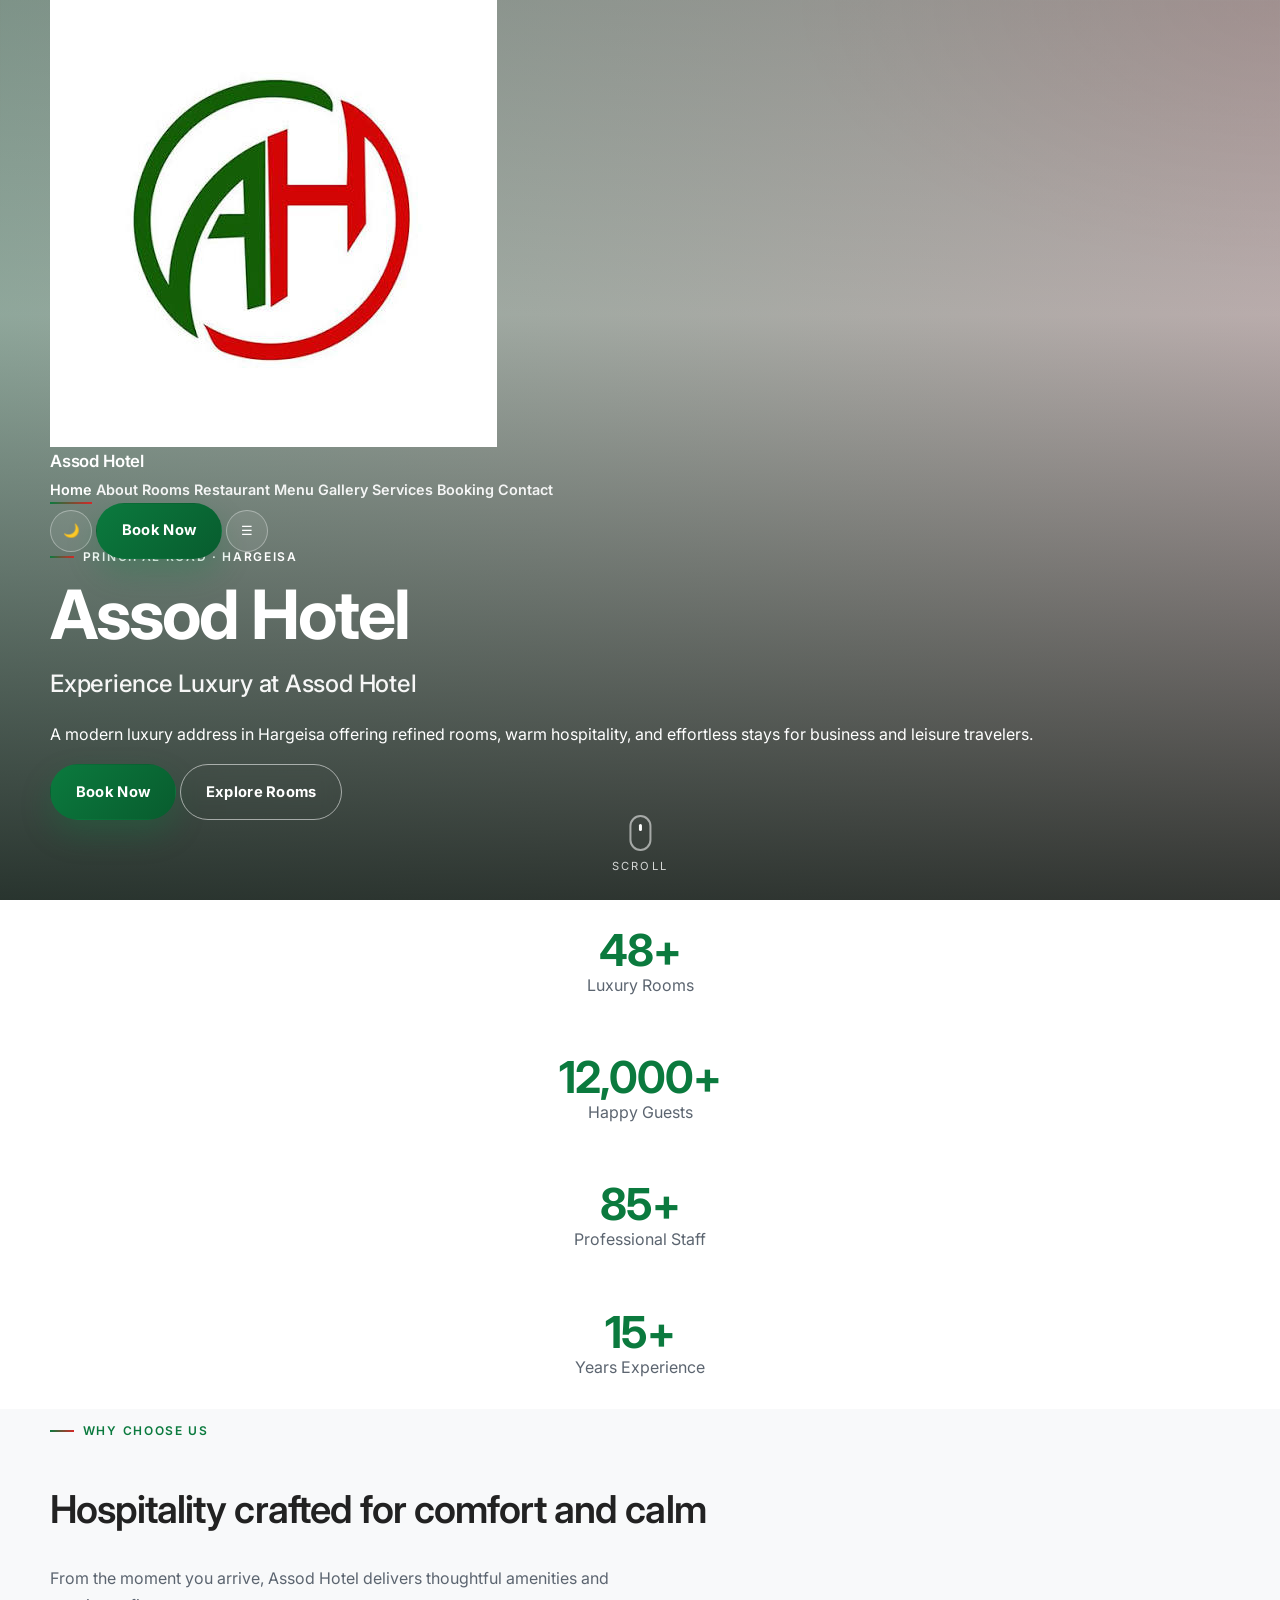
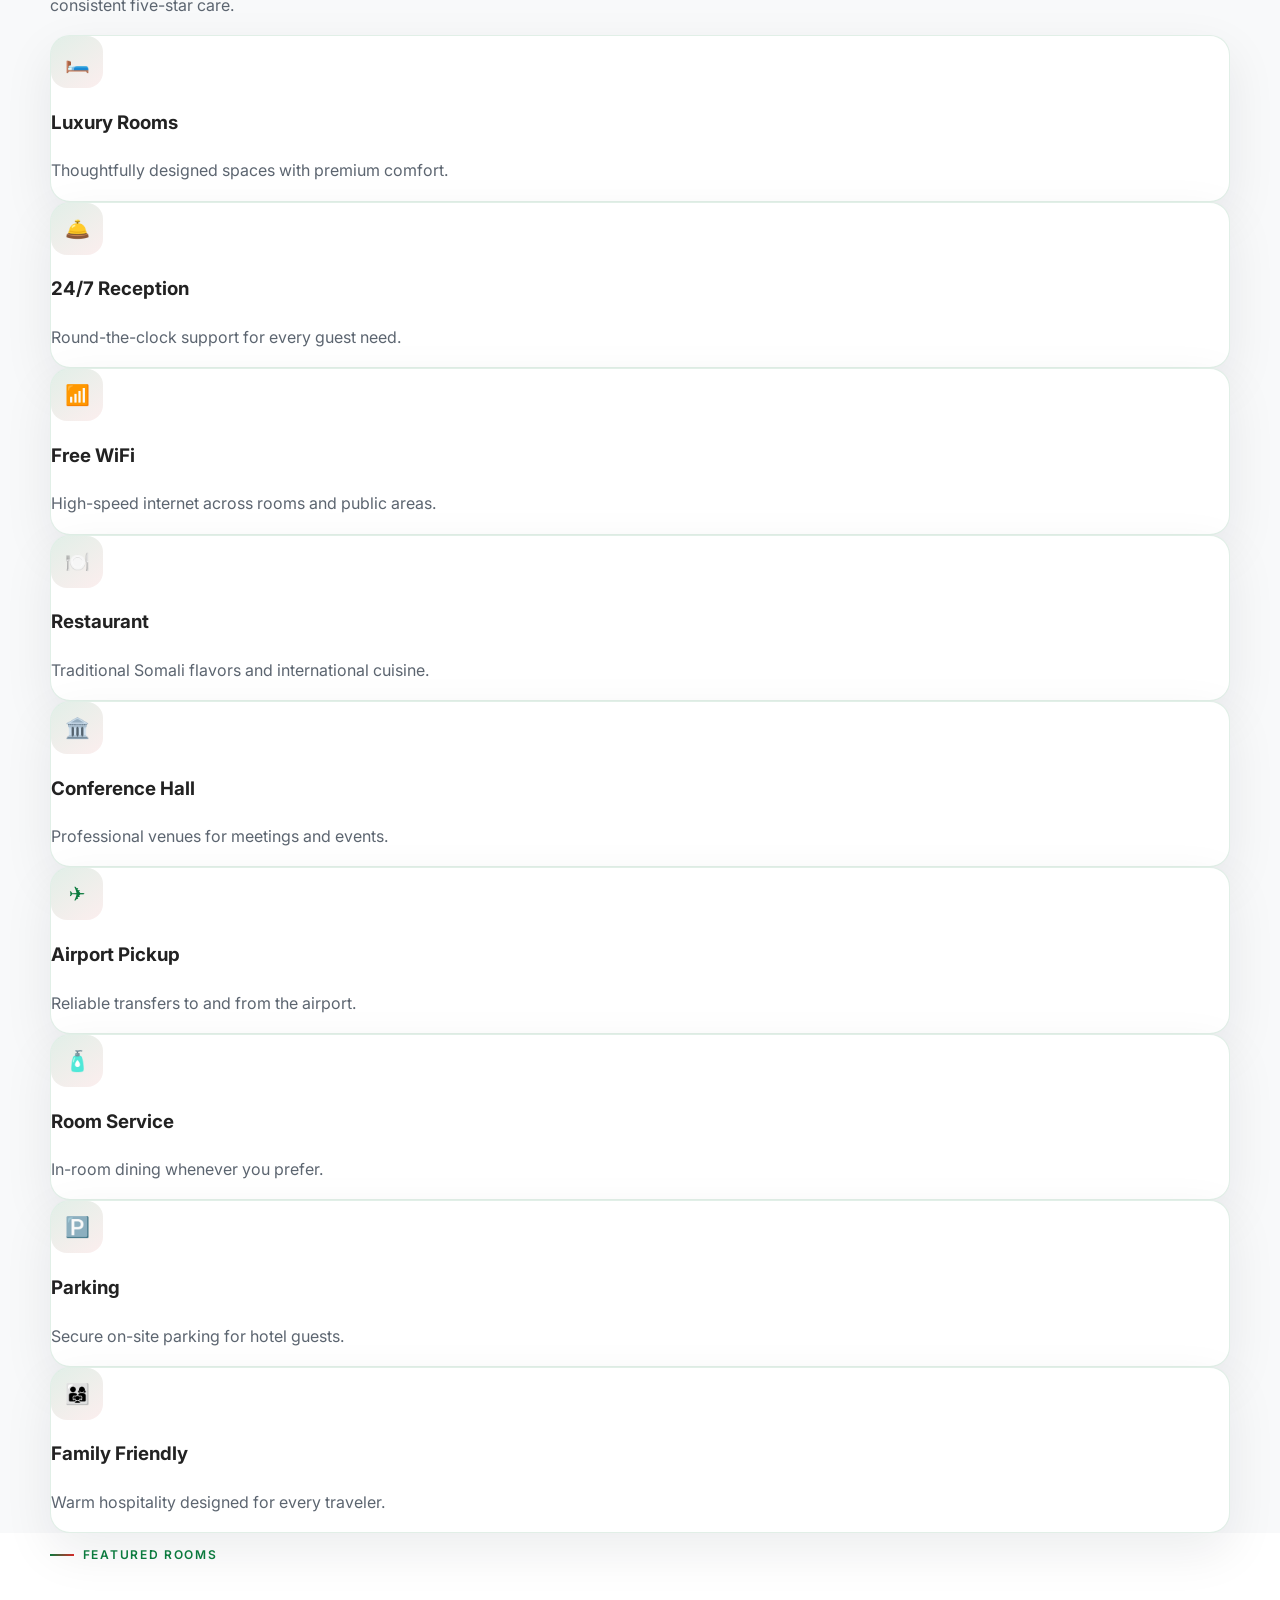
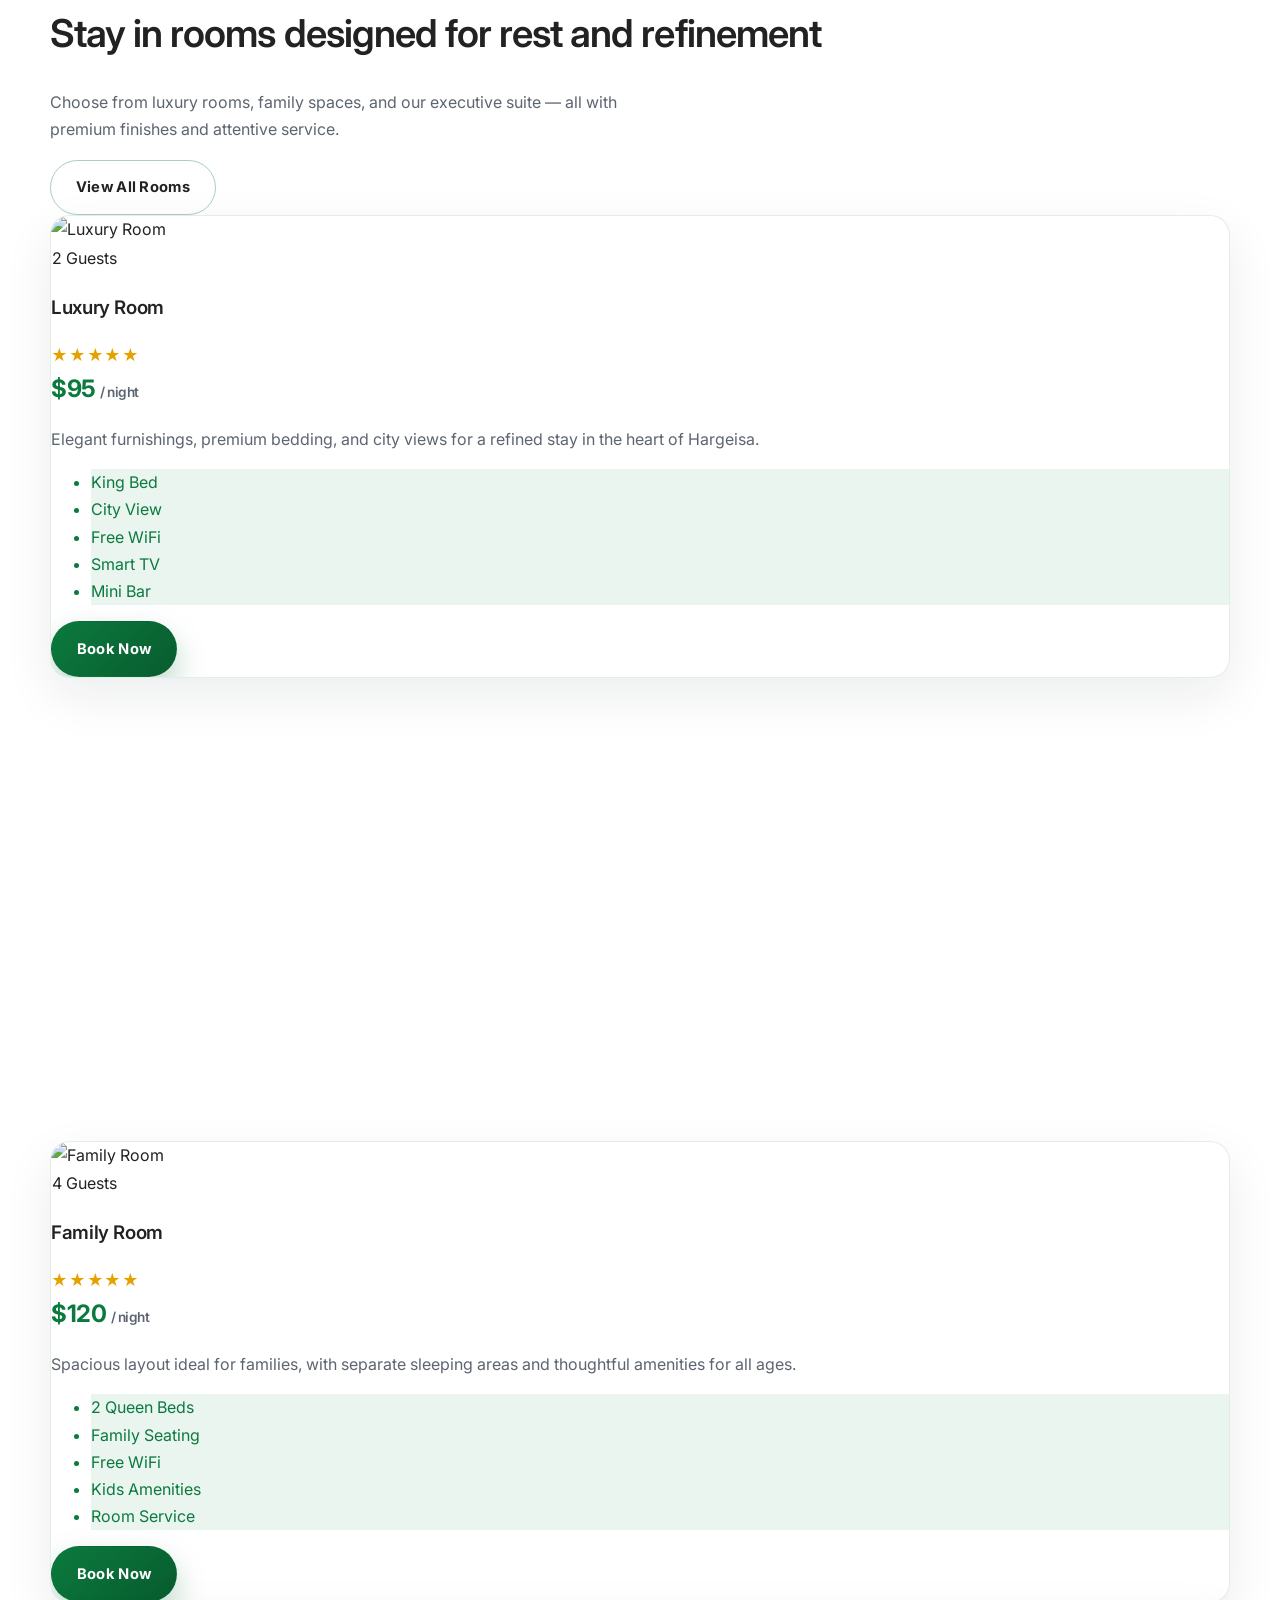
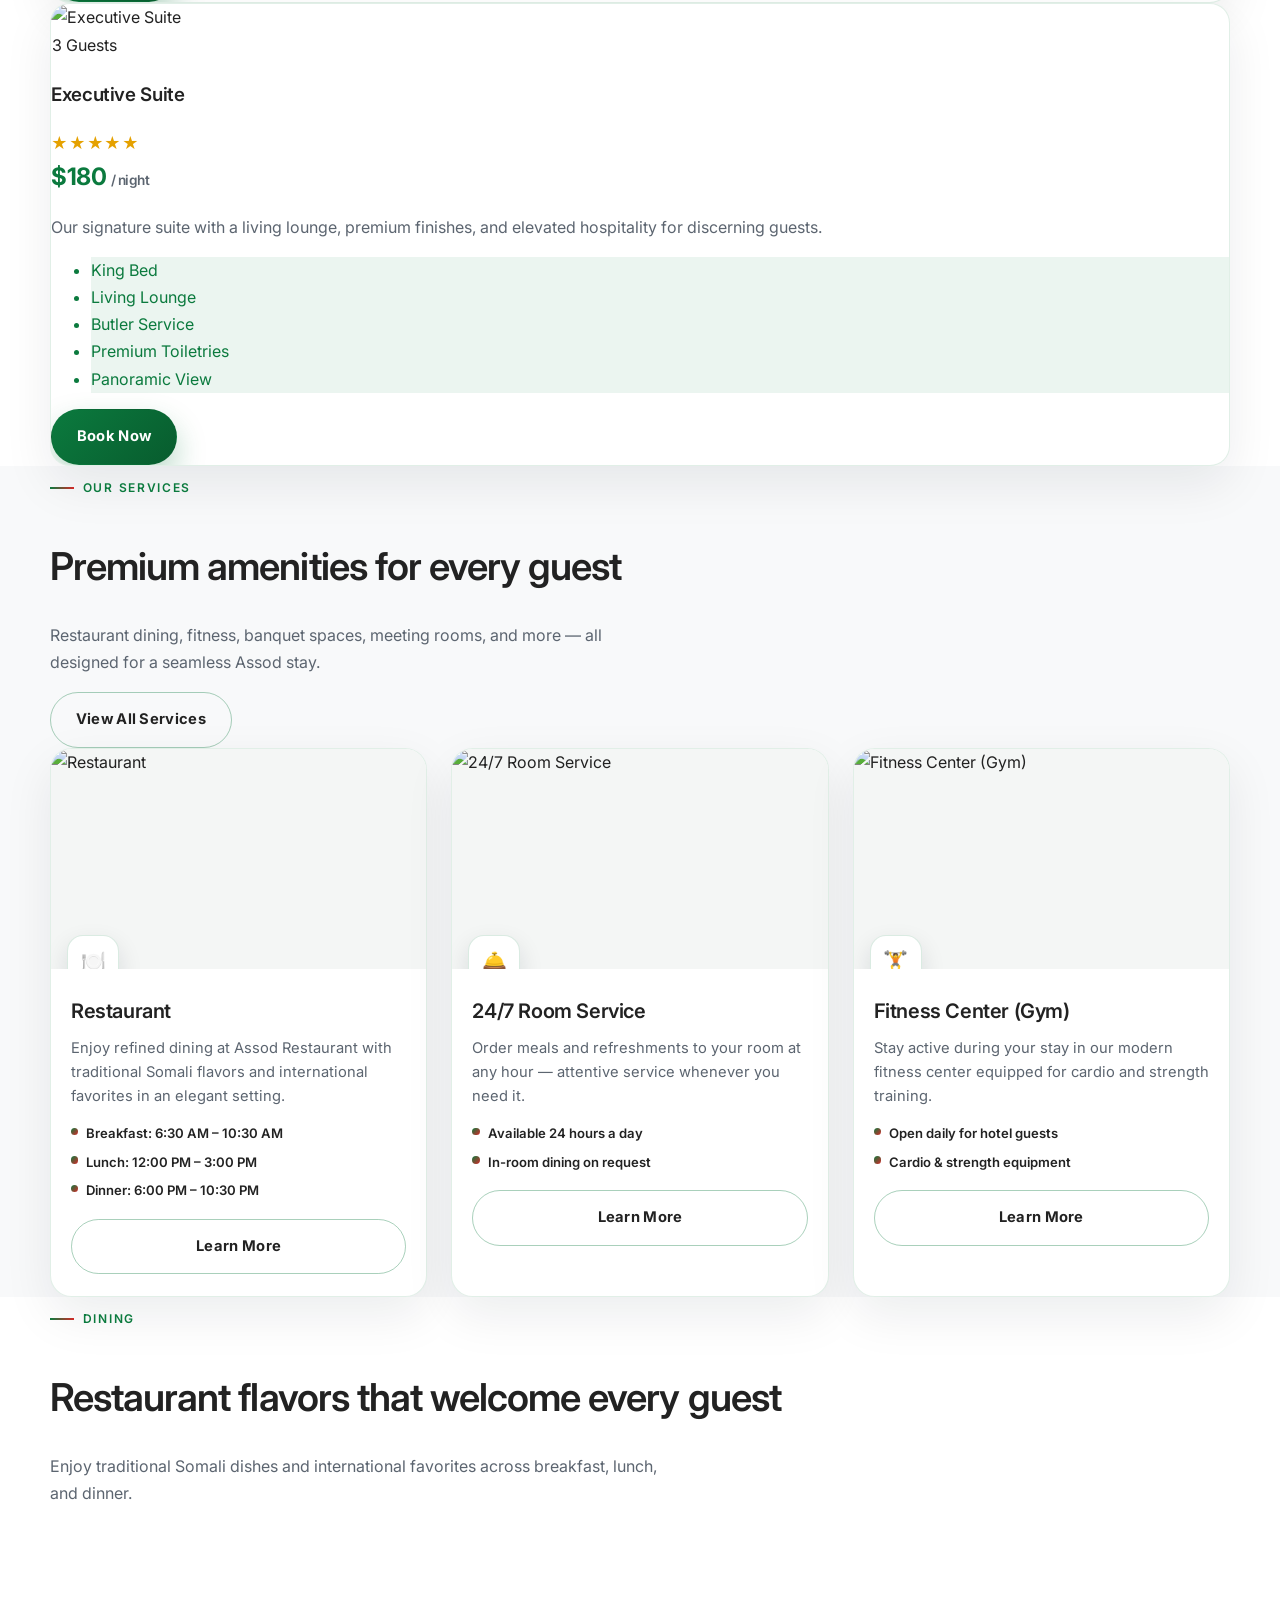
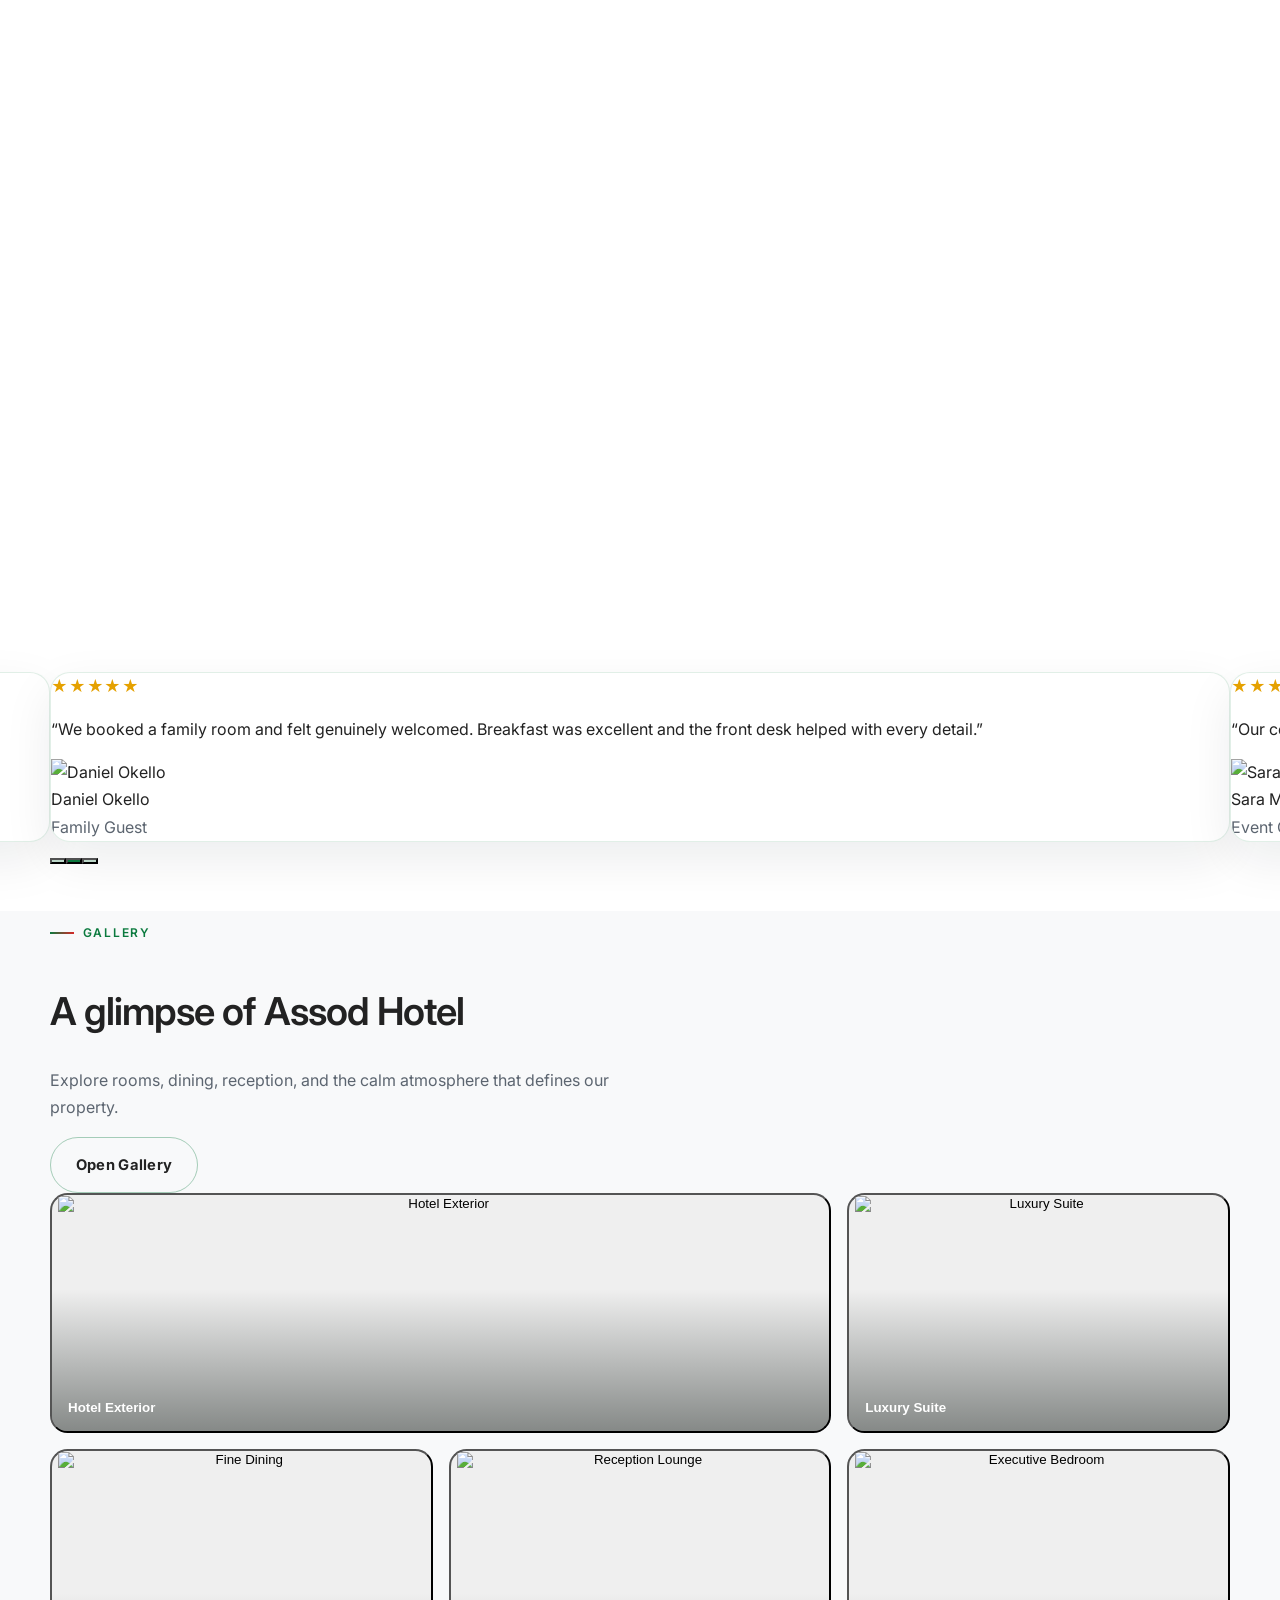
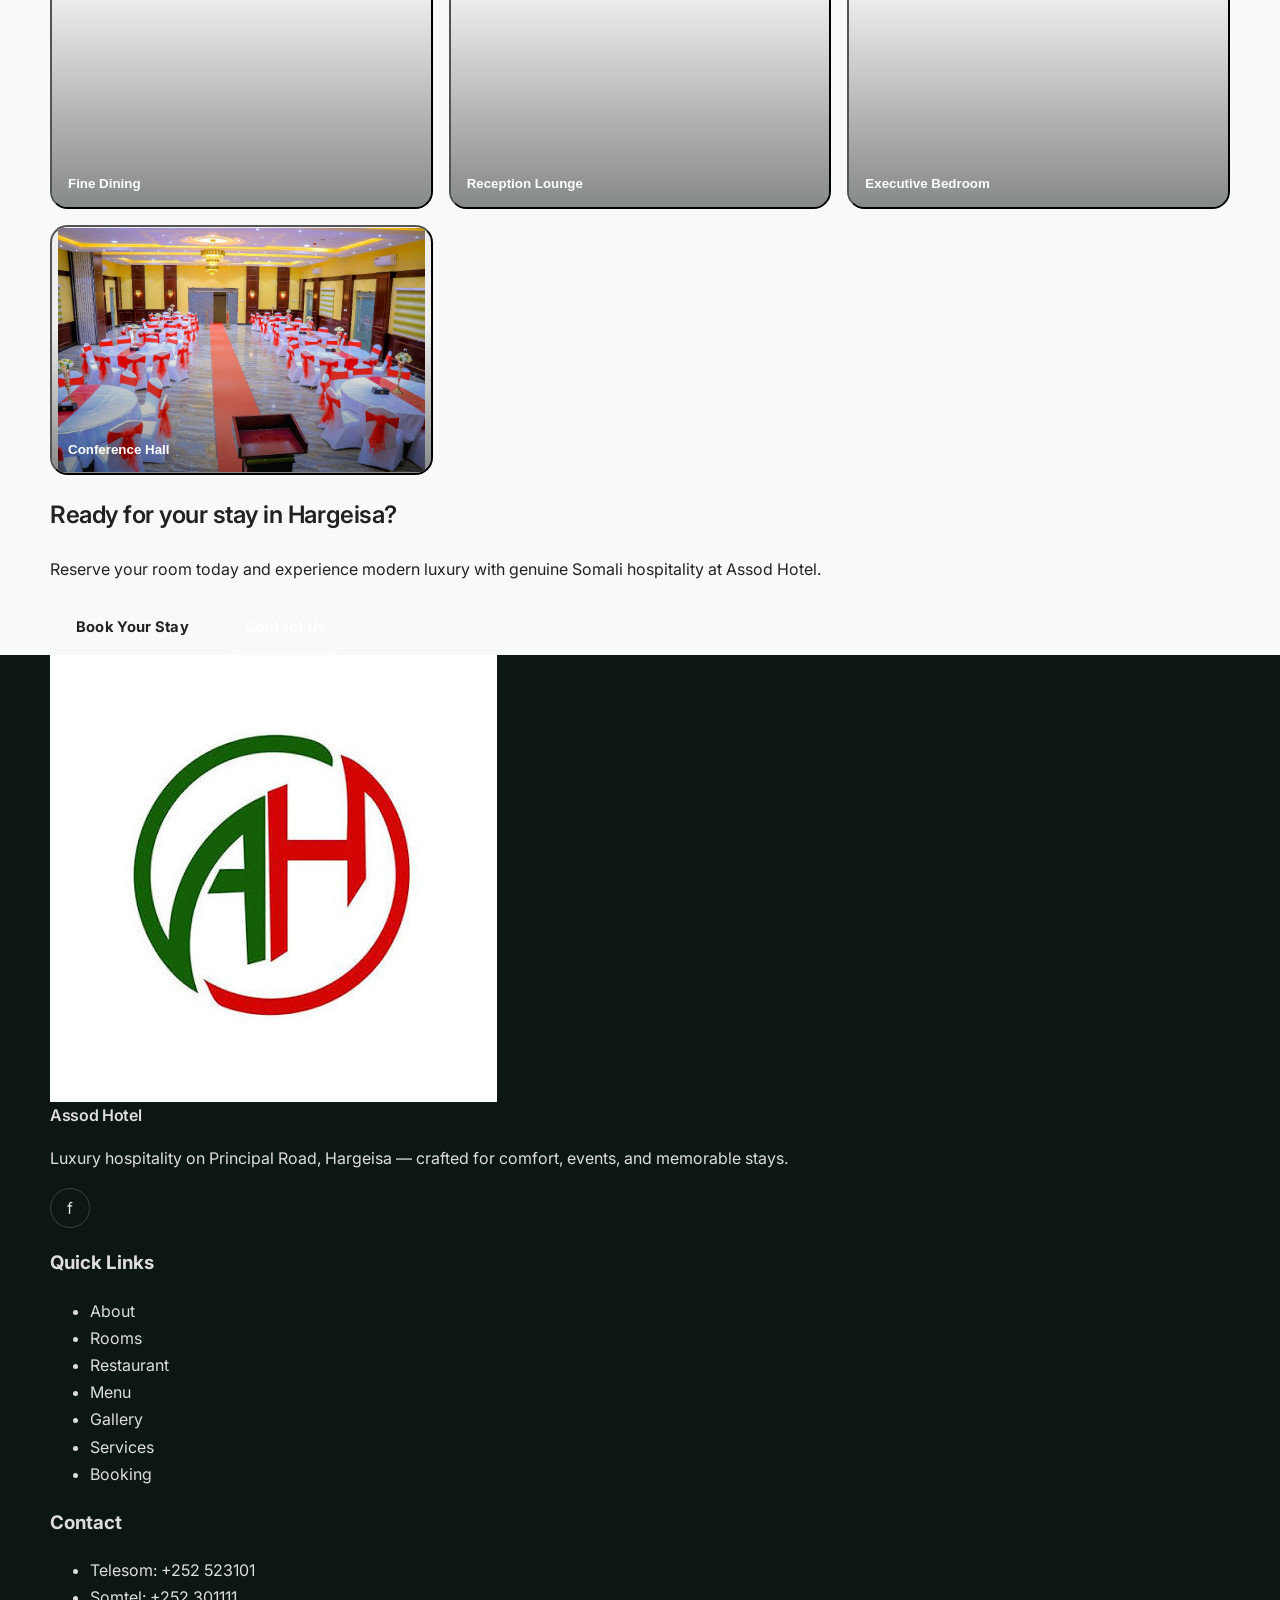
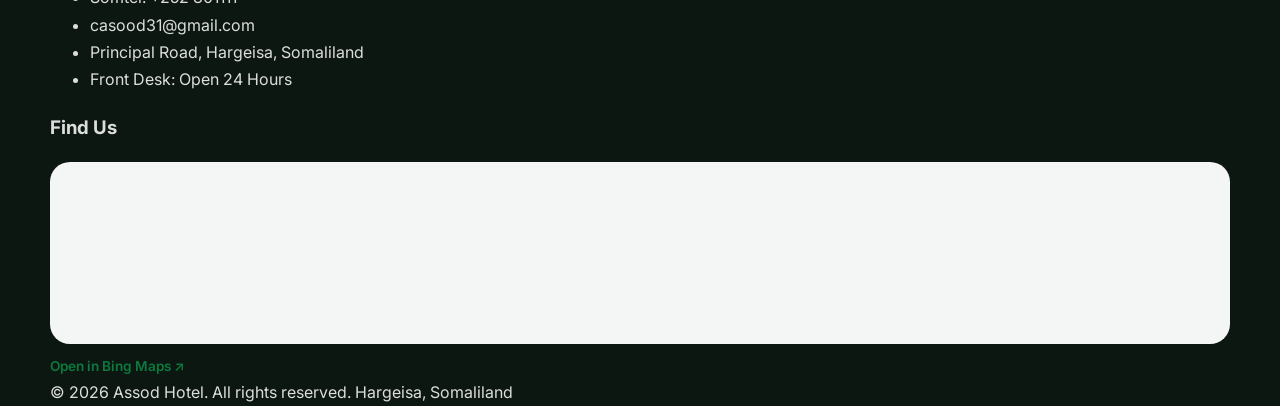
==== commit 5df2e3f4: "Update" ====
--- a/index.html
+++ b/index.html
@@ -8,7 +8,7 @@
   <link rel="icon" href="assets/logo.png" type="image/png" />
   <link rel="preconnect" href="https://fonts.googleapis.com" />
   <link rel="preconnect" href="https://fonts.gstatic.com" crossorigin />
-  <link href="https://fonts.googleapis.com/css2?family=Cormorant+Garamond:wght@500;600;700&family=Manrope:wght@400;500;600;700;800&display=swap" rel="stylesheet" />
+  <link href="https://fonts.googleapis.com/css2?family=Inter:wght@400;500;600;700&display=swap" rel="stylesheet" />
   <script src="https://cdn.tailwindcss.com"></script>
   <script>
     tailwind.config = {
@@ -19,8 +19,8 @@
             brand: { green: "#0B7A3E", red: "#D62828", light: "#F8F9FA", dark: "#222222" }
           },
           fontFamily: {
-            display: ['"Cormorant Garamond"', "Georgia", "serif"],
-            sans: ['"Manrope"', "system-ui", "sans-serif"]
+            display: ['Inter', 'system-ui', 'sans-serif'],
+            sans: ['"Inter"', "system-ui", "sans-serif"]
           }
         }
       }
@@ -209,7 +209,7 @@
     <section class="py-20 relative overflow-hidden">
       <div class="absolute inset-0" style="background:linear-gradient(135deg,#0B7A3E 0%,#085c2e 55%,#8b1c1c 100%)"></div>
       <div class="container-assod relative z-10 text-white text-center reveal">
-        <h2 class="font-display text-4xl md:text-5xl font-semibold mb-4">Ready for your stay in Hargeisa?</h2>
+        <h2 class="font-display text-3xl md:text-4xl font-semibold mb-4">Ready for your stay in Hargeisa?</h2>
         <p class="max-w-xl mx-auto text-white/85 mb-8">Reserve your room today and experience modern luxury with genuine Somali hospitality at Assod Hotel.</p>
         <div class="flex flex-wrap justify-center gap-3">
           <a href="booking.html" class="btn bg-white text-brand-green hover:bg-brand-light">Book Your Stay</a>
@@ -225,7 +225,7 @@
       <div>
         <div class="flex items-center gap-3 mb-4">
           <img src="assets/logo.png" alt="Assod Hotel" class="w-12 h-12 bg-white rounded-full p-1" />
-          <span class="font-display text-2xl font-semibold text-white">Assod Hotel</span>
+          <span class="font-display text-xl font-semibold text-white">Assod Hotel</span>
         </div>
         <p class="text-white/70 text-sm leading-relaxed mb-5">Luxury hospitality on Principal Road, Hargeisa — crafted for comfort, events, and memorable stays.</p>
         <a href="https://facebook.com" class="social-link" aria-label="Facebook" target="_blank" rel="noopener">f</a>
@@ -254,11 +254,7 @@
       </div>
       <div>
         <h3 class="font-bold text-white mb-4">Find Us</h3>
-        <div class="map-placeholder !min-h-[180px] !text-white/70 !border-white/20">
-          <div>
-            <div class="font-semibold text-white mb-1">Google Map Placeholder</div>
-            <div class="text-xs">Principal Road, Hargeisa</div>
-          </div>
+        <div data-map-embed data-map-height="180" data-map-variant="footer"></div>
         </div>
       </div>
     </div>
--- a/css/style.css
+++ b/css/style.css
@@ -106,7 +106,6 @@
 
 .section-title {
   font-family: var(--font-display);
-  font-weight: 650;
   font-weight: 600;
   font-size: clamp(1.75rem, 3vw, 2.5rem);
   line-height: 1.25;
@@ -433,6 +432,14 @@
   padding: calc(var(--nav-h) + 2.5rem) 0 3rem;
 }
 
+.page-hero-content h1 {
+  font-family: var(--font-display);
+  font-size: clamp(2rem, 4vw, 3rem);
+  font-weight: 700;
+  letter-spacing: -0.03em;
+  line-height: 1.15;
+}
+
 /* Surfaces & cards */
 .surface {
   background: var(--surface);
@@ -490,9 +497,10 @@
 
 .price-tag {
   font-family: var(--font-display);
-  font-size: 1.75rem;
-  font-weight: 600;
+  font-size: 1.5rem;
+  font-weight: 700;
   color: var(--brand-green);
+  letter-spacing: -0.02em;
 }
 
 .price-tag span {
@@ -735,7 +743,48 @@
   flex: 0 0 100%;
 }
 
-/* Map placeholder */
+/* Map embed */
+.map-embed {
+  position: relative;
+  width: 100%;
+  min-height: 180px;
+  border-radius: var(--radius);
+  overflow: hidden;
+  border: 1px solid var(--border);
+  background: var(--surface-2);
+}
+
+.map-embed iframe {
+  display: block;
+  width: 100%;
+  height: 100%;
+  min-height: inherit;
+  border: 0;
+}
+
+.map-embed.is-footer {
+  min-height: 180px;
+  border-color: rgba(255, 255, 255, 0.18);
+}
+
+.map-embed.is-large {
+  min-height: 360px;
+}
+
+.map-embed-link {
+  display: inline-flex;
+  align-items: center;
+  gap: 0.35rem;
+  margin-top: 0.65rem;
+  font-size: 0.85rem;
+  font-weight: 600;
+  color: var(--brand-green);
+}
+
+.map-embed-link:hover {
+  text-decoration: underline;
+}
+
 .map-placeholder {
   min-height: 320px;
   border-radius: var(--radius);
@@ -899,9 +948,10 @@
 
 .service-card-title {
   font-family: var(--font-display);
-  font-size: 1.55rem;
+  font-size: 1.25rem;
   font-weight: 600;
-  line-height: 1.2;
+  line-height: 1.3;
+  letter-spacing: -0.02em;
   color: var(--text);
   margin: 0;
 }
@@ -1076,9 +1126,10 @@
 
 .menu-card-title {
   font-family: var(--font-display);
-  font-size: 1.45rem;
+  font-size: 1.2rem;
   font-weight: 600;
-  line-height: 1.2;
+  line-height: 1.3;
+  letter-spacing: -0.02em;
   color: var(--text);
   margin: 0;
 }
@@ -1104,10 +1155,11 @@
 
 .menu-price {
   font-family: var(--font-display);
-  font-size: 1.55rem;
-  font-weight: 600;
+  font-size: 1.35rem;
+  font-weight: 700;
   color: var(--brand-green);
   line-height: 1;
+  letter-spacing: -0.02em;
 }
 
 .menu-price-sizes {
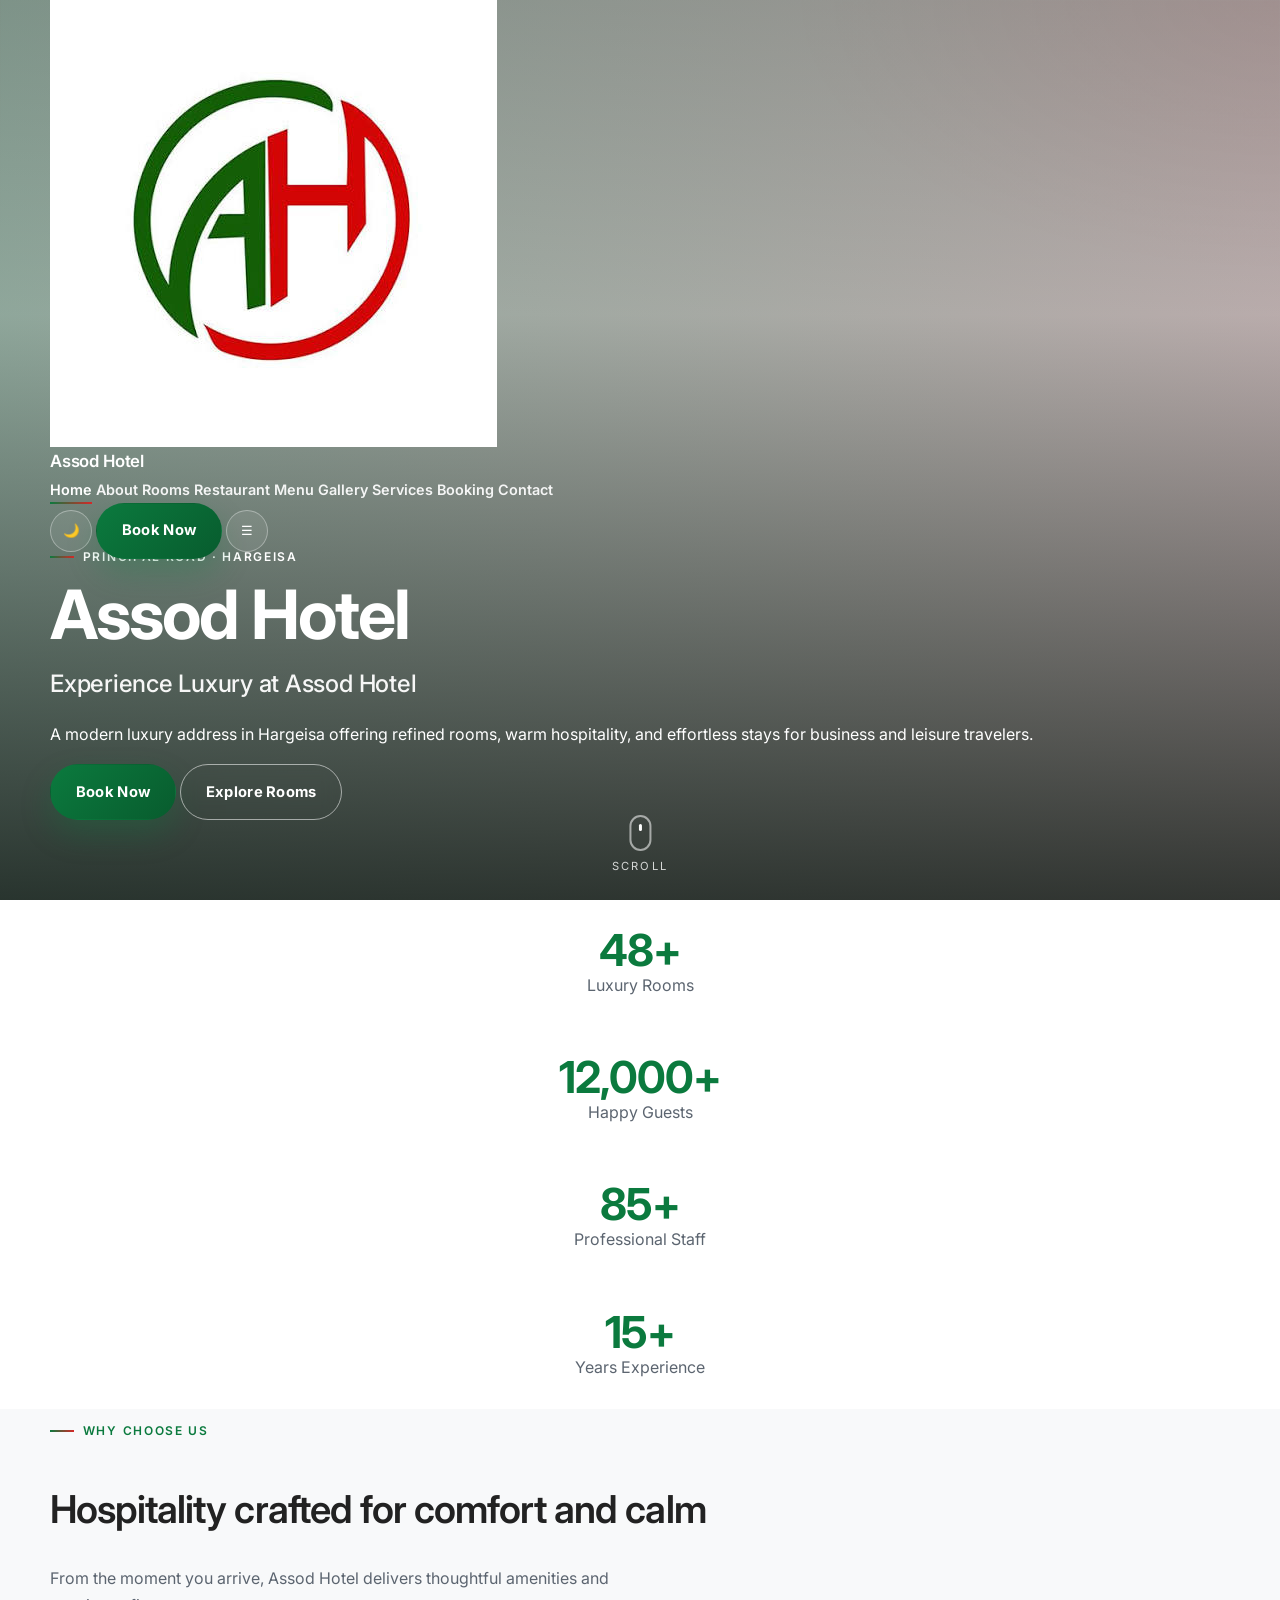
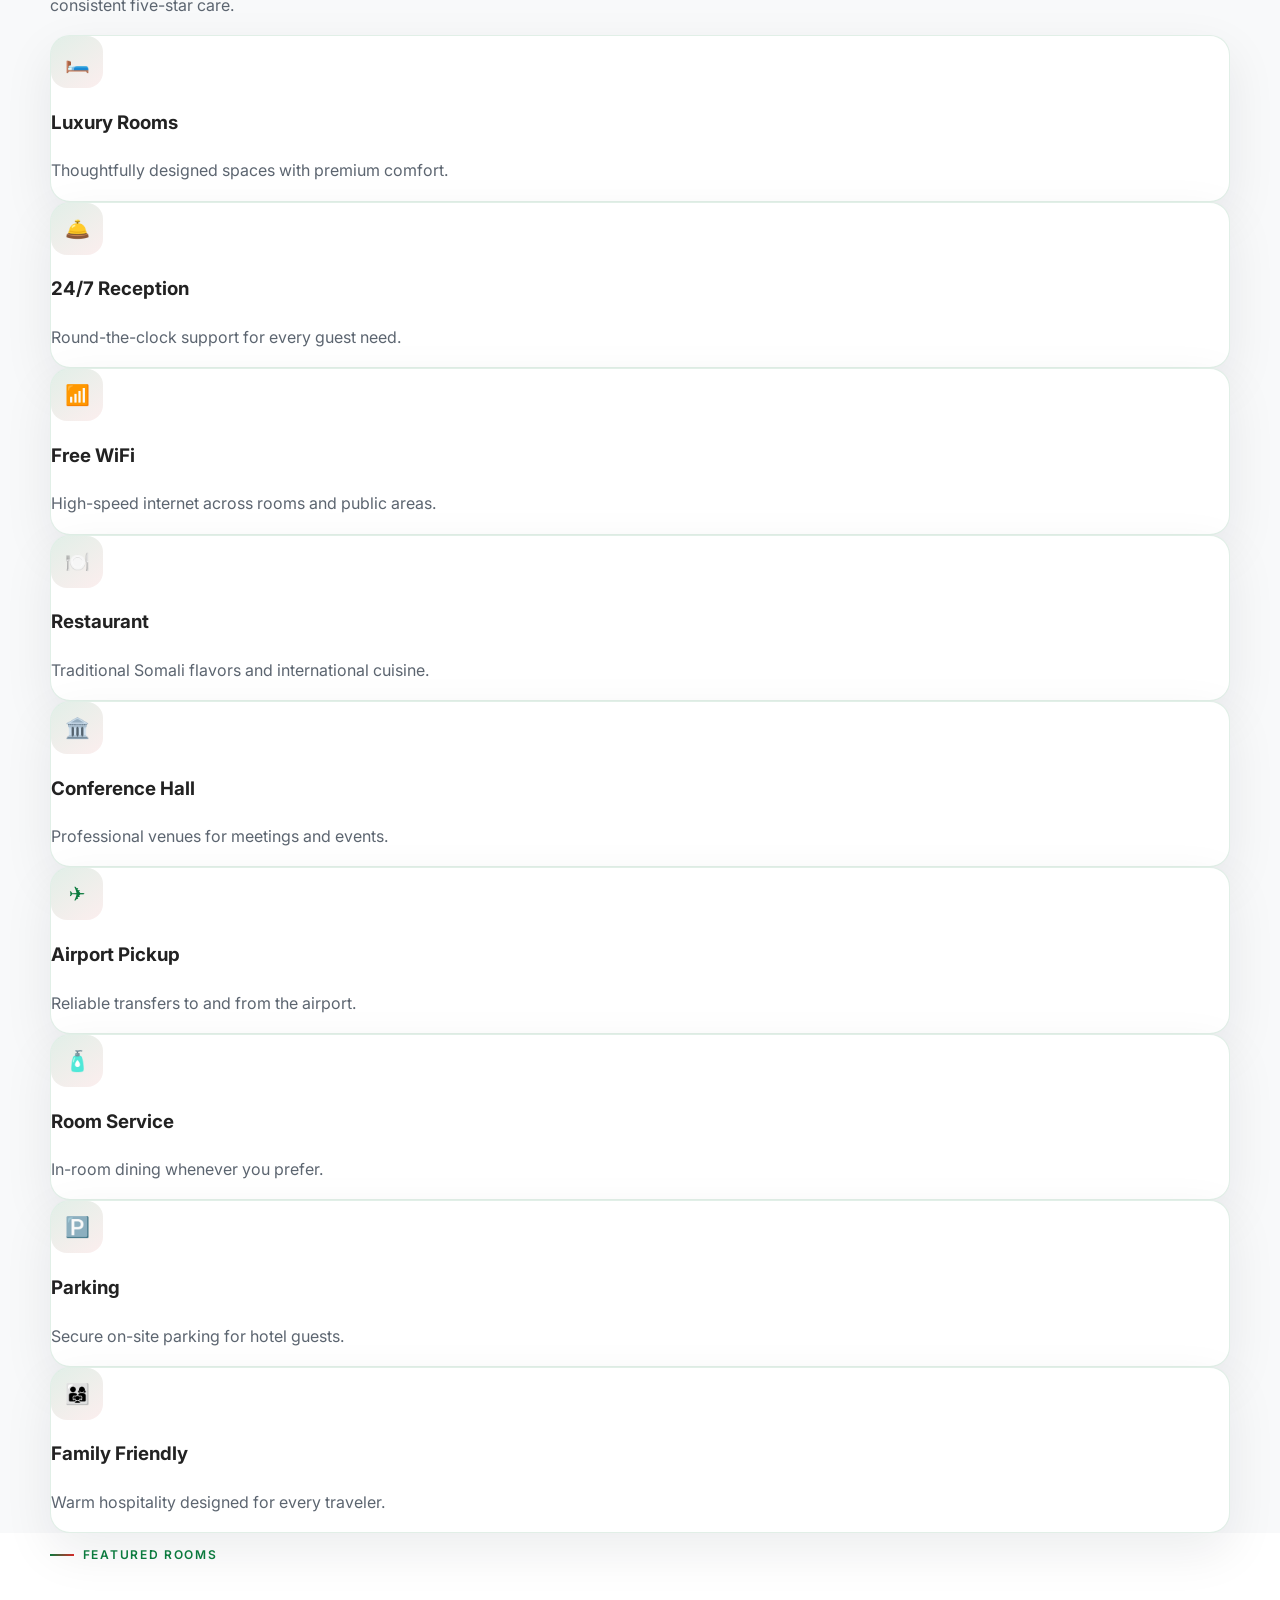
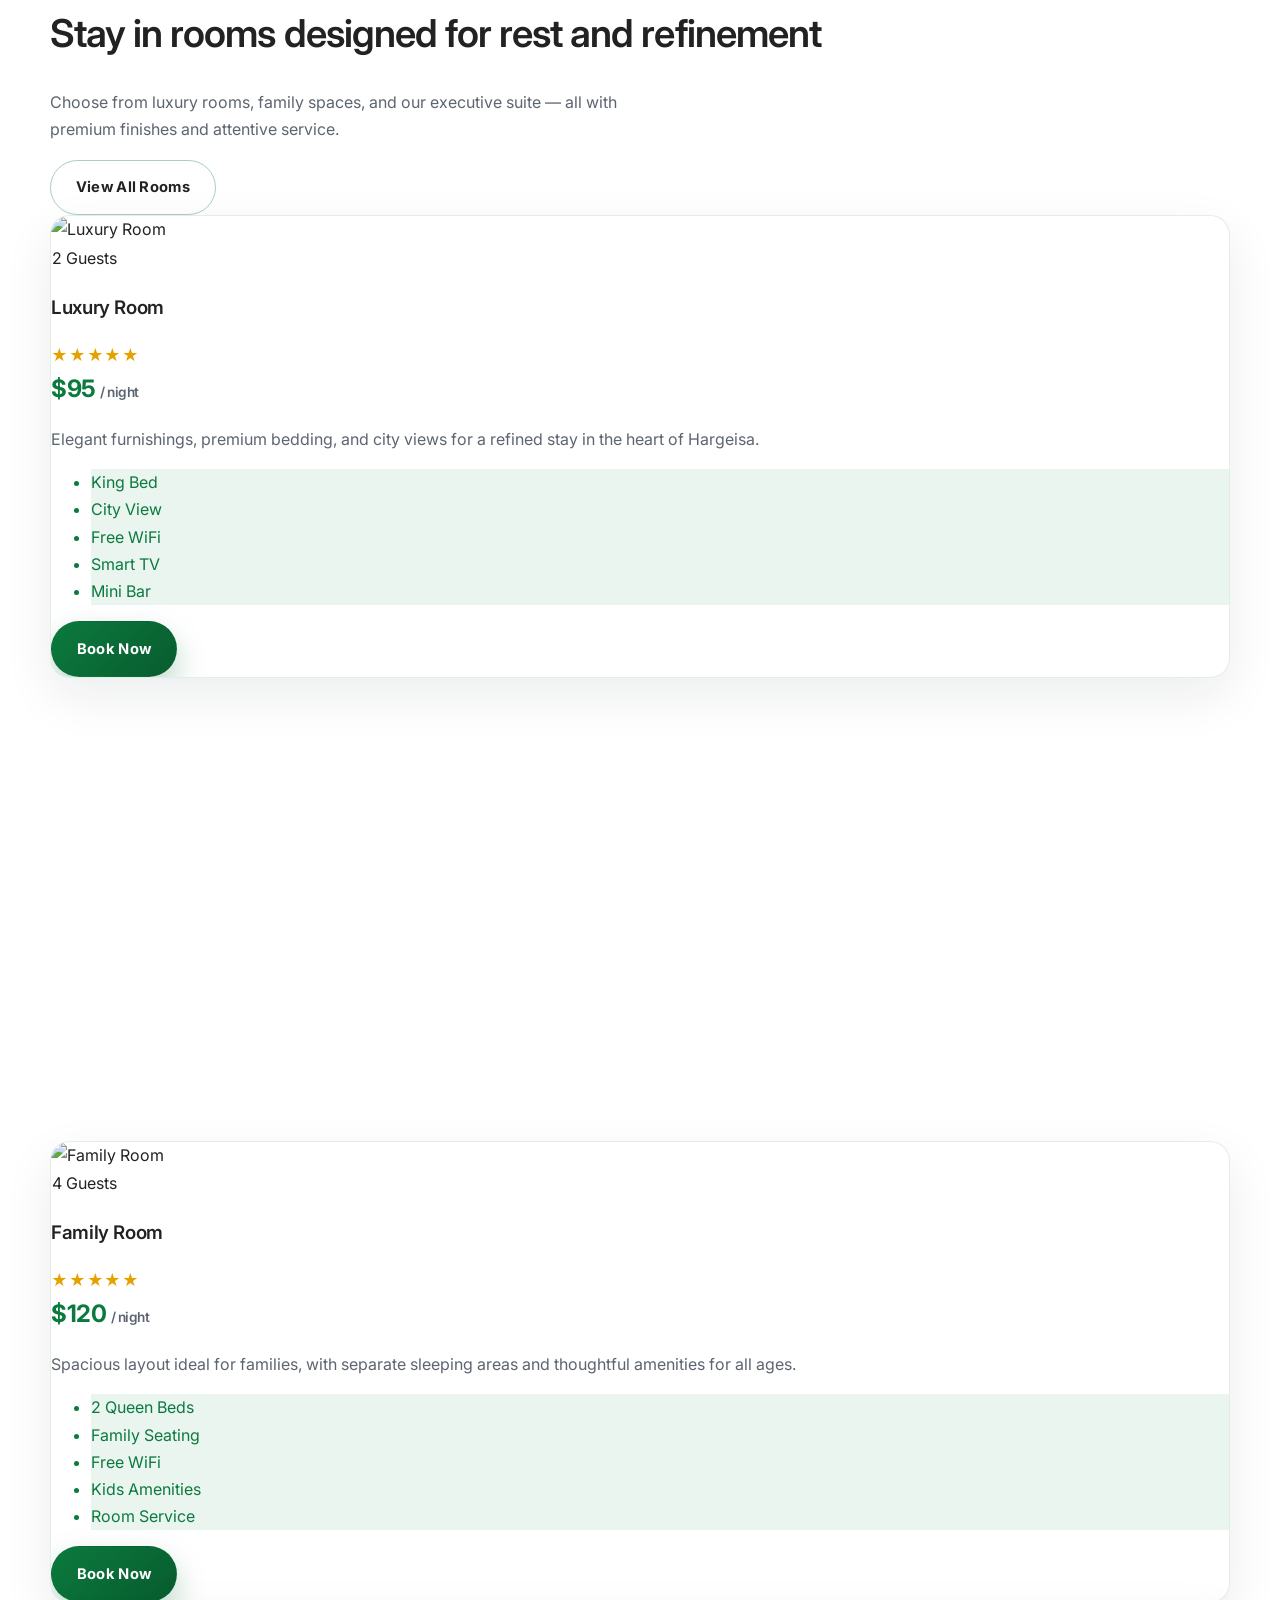
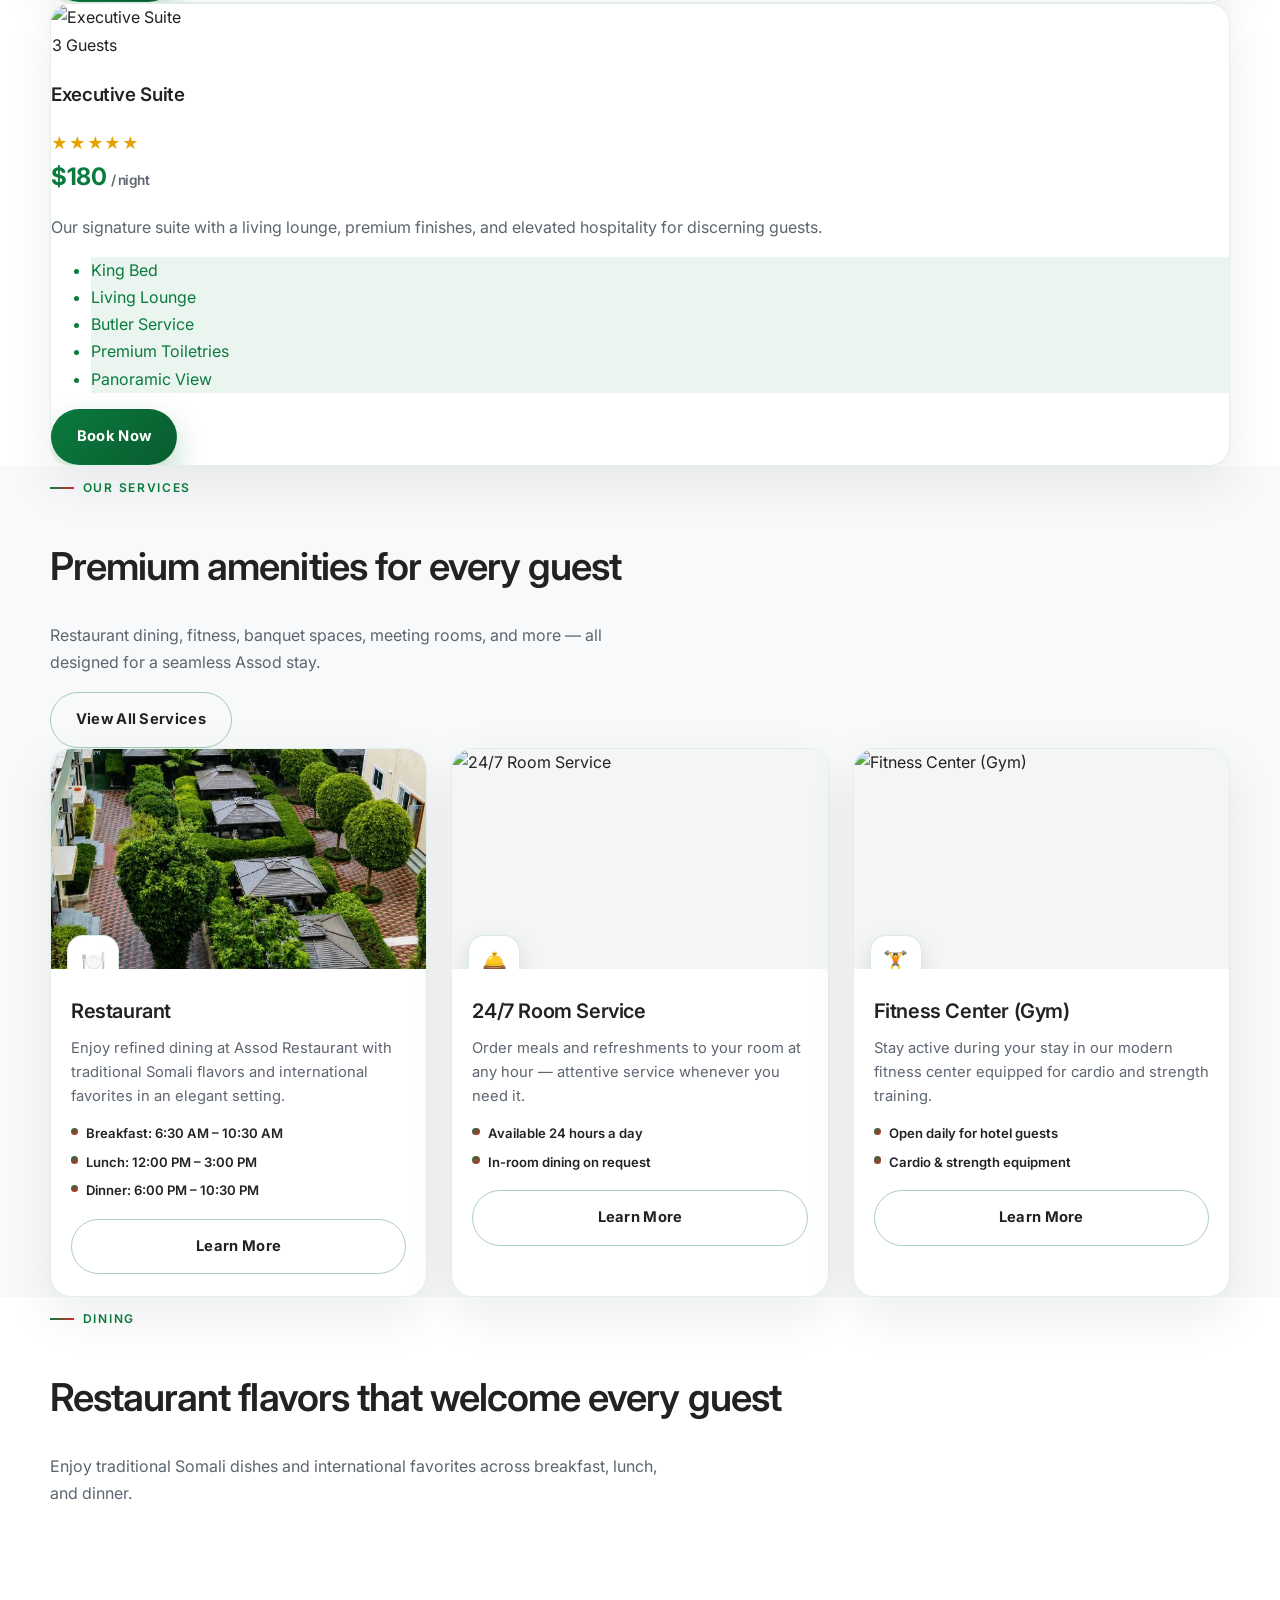
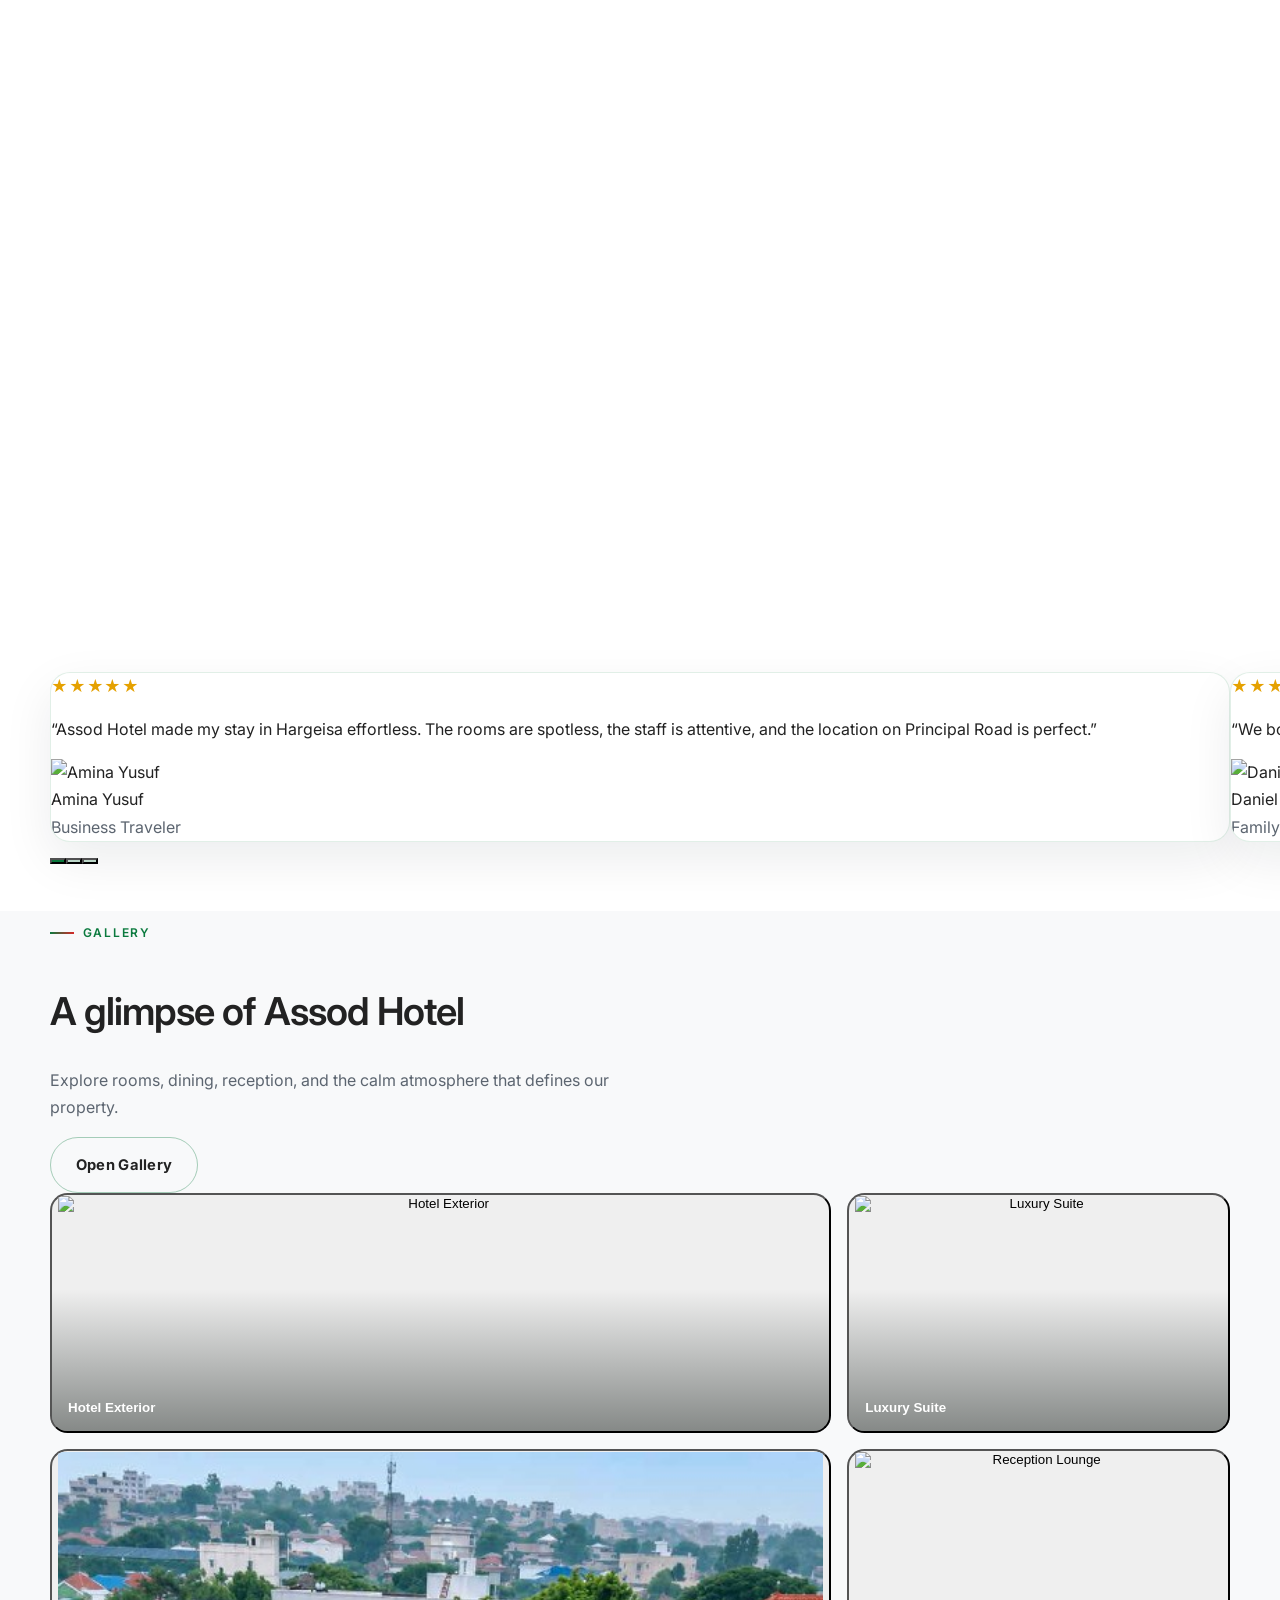
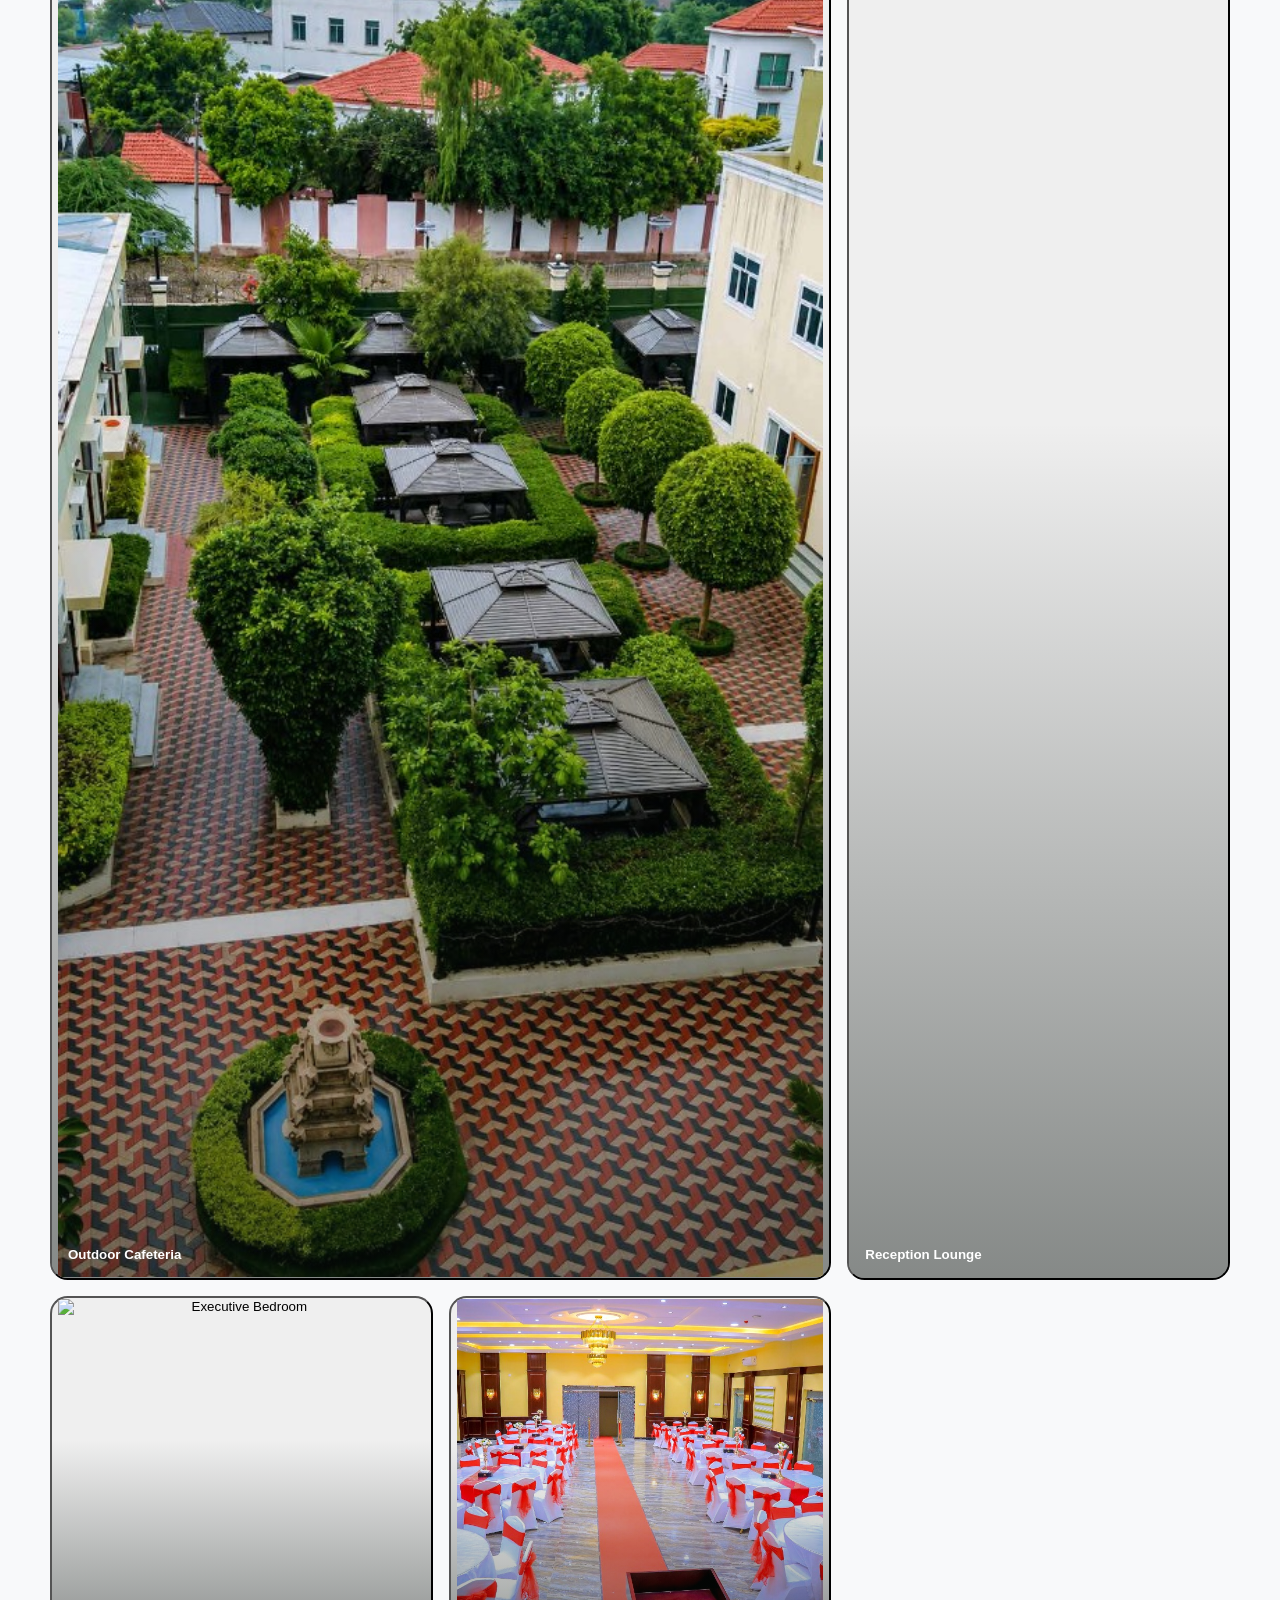
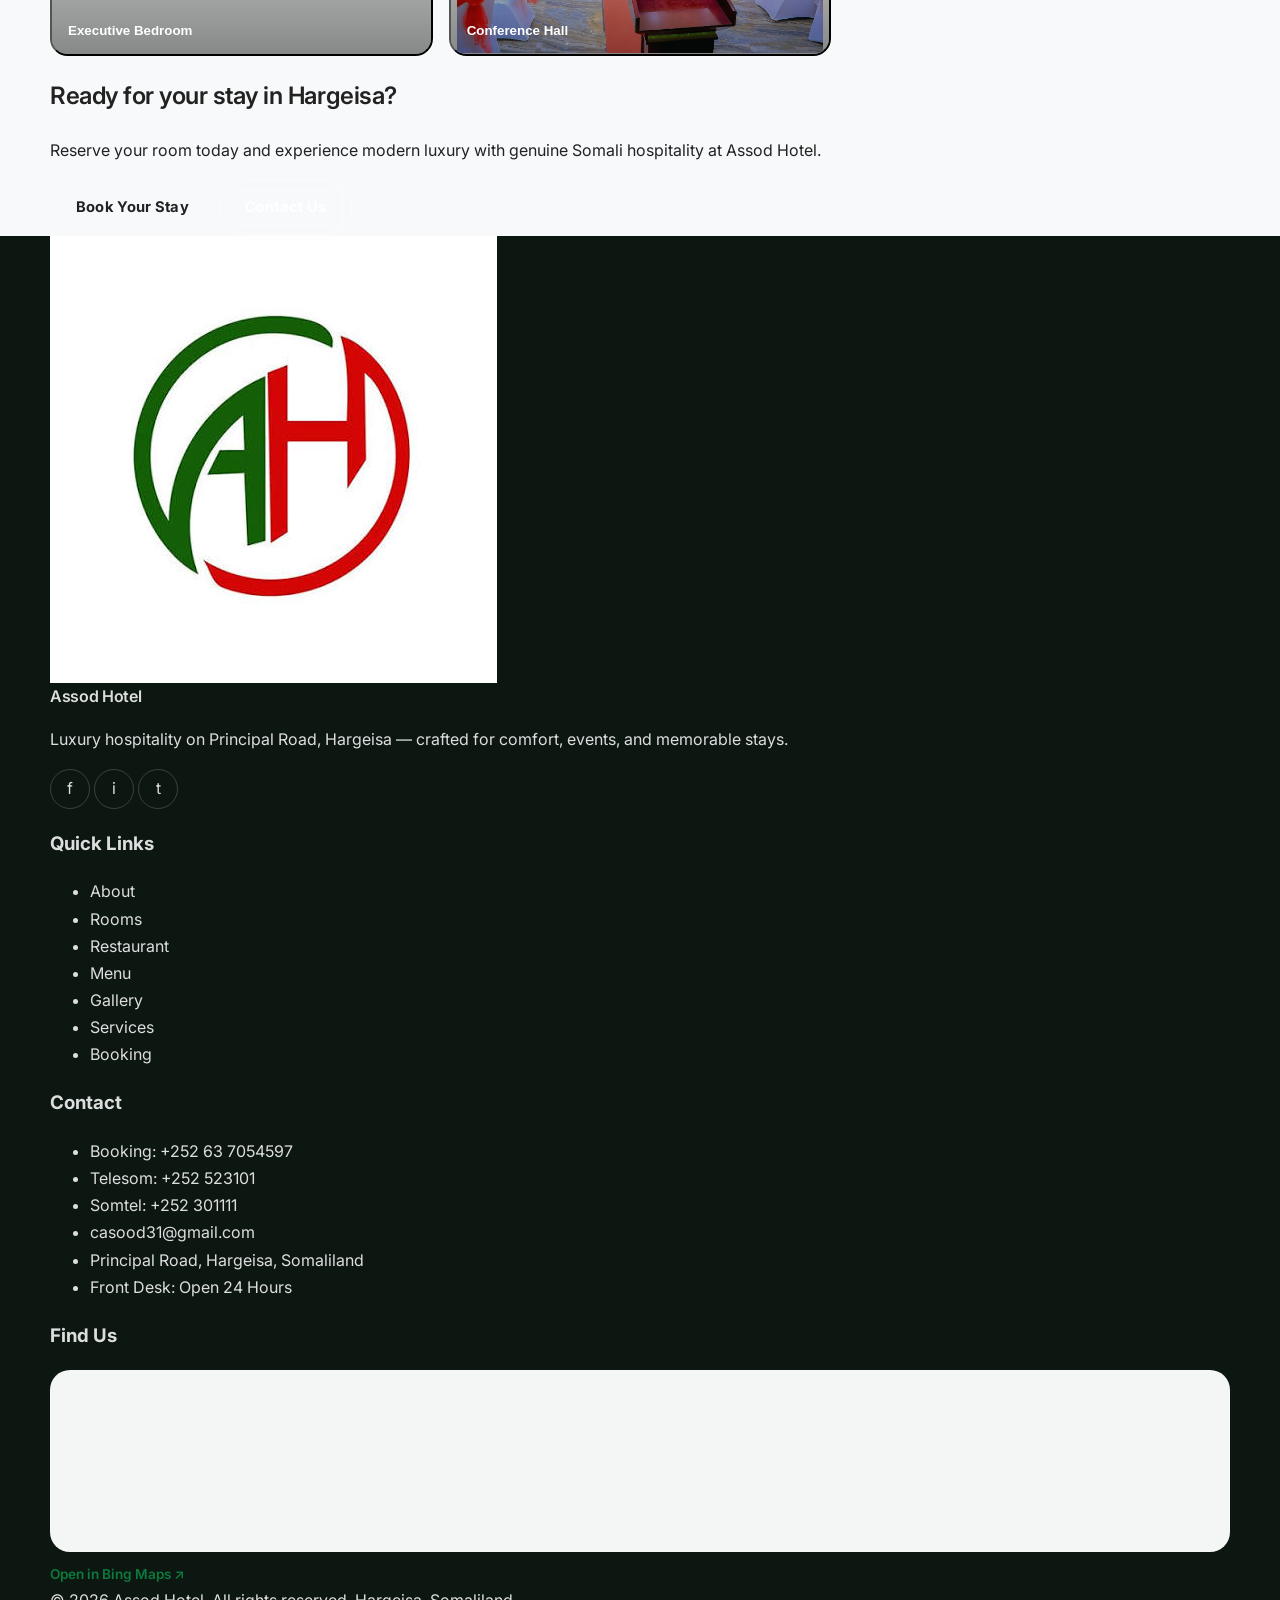
==== commit 6dfd5176: "Add booking contact number and update social links. Co-authored-by: Cursor <cursoragent@cursor.com>" ====
--- a/index.html
+++ b/index.html
@@ -228,8 +228,9 @@
           <span class="font-display text-xl font-semibold text-white">Assod Hotel</span>
         </div>
         <p class="text-white/70 text-sm leading-relaxed mb-5">Luxury hospitality on Principal Road, Hargeisa — crafted for comfort, events, and memorable stays.</p>
-        <a href="https://facebook.com" class="social-link" aria-label="Facebook" target="_blank" rel="noopener">f</a>
-      </div>
+        <a href="https://www.facebook.com/Assodhotel" class="social-link" aria-label="Facebook" target="_blank" rel="noopener">f</a>
+        <a href="https://www.instagram.com/assod_hotel" class="social-link" aria-label="Instagram" target="_blank" rel="noopener">i</a>
+        <a href="https://www.tiktok.com/@assod_hotel" class="social-link" aria-label="TikTok" target="_blank" rel="noopener">t</a>
       <div>
         <h3 class="font-bold text-white mb-4">Quick Links</h3>
         <ul class="space-y-2 text-sm text-white/75">
@@ -245,6 +246,7 @@
       <div>
         <h3 class="font-bold text-white mb-4">Contact</h3>
         <ul class="space-y-2 text-sm text-white/75">
+          <li>Booking: <a href="tel:+252637054597">+252 63 7054597</a></li>
           <li>Telesom: <a href="tel:+252523101">+252 523101</a></li>
           <li>Somtel: <a href="tel:+252301111">+252 301111</a></li>
           <li><a href="mailto:casood31@gmail.com">casood31@gmail.com</a></li>
--- a/css/style.css
+++ b/css/style.css
@@ -1064,6 +1064,126 @@
   scrollbar-width: thin;
 }
 
+.menu-cat-card {
+  background: var(--surface);
+  border: 1px solid var(--border);
+  border-radius: 1.35rem;
+  overflow: hidden;
+  box-shadow: var(--shadow);
+  transition: transform 0.35s ease, box-shadow 0.35s ease, border-color 0.35s ease;
+  display: flex;
+  flex-direction: column;
+  height: 100%;
+  color: inherit;
+  text-decoration: none;
+}
+
+.menu-cat-card:hover {
+  transform: translateY(-8px);
+  box-shadow: var(--shadow-lg);
+  border-color: rgba(11, 122, 62, 0.3);
+}
+
+.menu-cat-card:hover .menu-cat-media img {
+  transform: scale(1.08);
+}
+
+.menu-cat-media {
+  position: relative;
+  aspect-ratio: 16 / 9;
+  overflow: hidden;
+  background: var(--surface-2);
+}
+
+.menu-cat-media img {
+  width: 100%;
+  height: 100%;
+  object-fit: cover;
+  transition: transform 0.55s ease;
+}
+
+.menu-cat-body {
+  padding: 1.2rem 1.25rem 1.35rem;
+  display: flex;
+  flex-direction: column;
+  gap: 0.55rem;
+  flex: 1;
+}
+
+.menu-cat-meta {
+  display: flex;
+  align-items: center;
+  gap: 0.5rem;
+}
+
+.menu-cat-count {
+  display: inline-flex;
+  align-items: center;
+  font-size: 0.72rem;
+  font-weight: 700;
+  letter-spacing: 0.06em;
+  text-transform: uppercase;
+  color: #fff;
+  background: linear-gradient(135deg, var(--brand-green), var(--brand-green-dark));
+  border-radius: 999px;
+  padding: 0.35rem 0.7rem;
+}
+
+.menu-cat-title {
+  font-family: var(--font-display);
+  font-size: 1.25rem;
+  font-weight: 600;
+  letter-spacing: -0.02em;
+  margin: 0;
+  color: var(--text);
+}
+
+.menu-cat-desc {
+  font-size: 0.9rem;
+  line-height: 1.6;
+  color: var(--text-muted);
+  margin: 0 0 0.35rem;
+  flex: 1;
+}
+
+.menu-categories-grid {
+  display: grid;
+  grid-template-columns: 1fr;
+  gap: 1.25rem;
+}
+
+@media (min-width: 640px) {
+  .menu-categories-grid {
+    grid-template-columns: repeat(2, 1fr);
+  }
+}
+
+@media (min-width: 1024px) {
+  .menu-categories-grid {
+    grid-template-columns: repeat(3, 1fr);
+    gap: 1.5rem;
+  }
+}
+
+.menu-breadcrumb {
+  display: flex;
+  flex-wrap: wrap;
+  align-items: center;
+  gap: 0.45rem;
+  font-size: 0.88rem;
+  color: var(--text-muted);
+  margin-bottom: 1rem;
+}
+
+.menu-breadcrumb a {
+  color: var(--brand-green);
+  font-weight: 600;
+}
+
+.menu-breadcrumb a:hover {
+  text-decoration: underline;
+}
+
 .menu-item-card {
   background: var(--surface);
   border: 1px solid var(--border);
@@ -1088,7 +1208,8 @@
 
 .menu-card-media {
   position: relative;
-  height: 200px;
+  aspect-ratio: 16 / 9;
+  height: auto;
   overflow: hidden;
   background: var(--surface-2);
 }
@@ -1097,6 +1218,7 @@
   width: 100%;
   height: 100%;
   object-fit: cover;
+  object-position: center;
   transition: transform 0.55s ease;
 }
 
